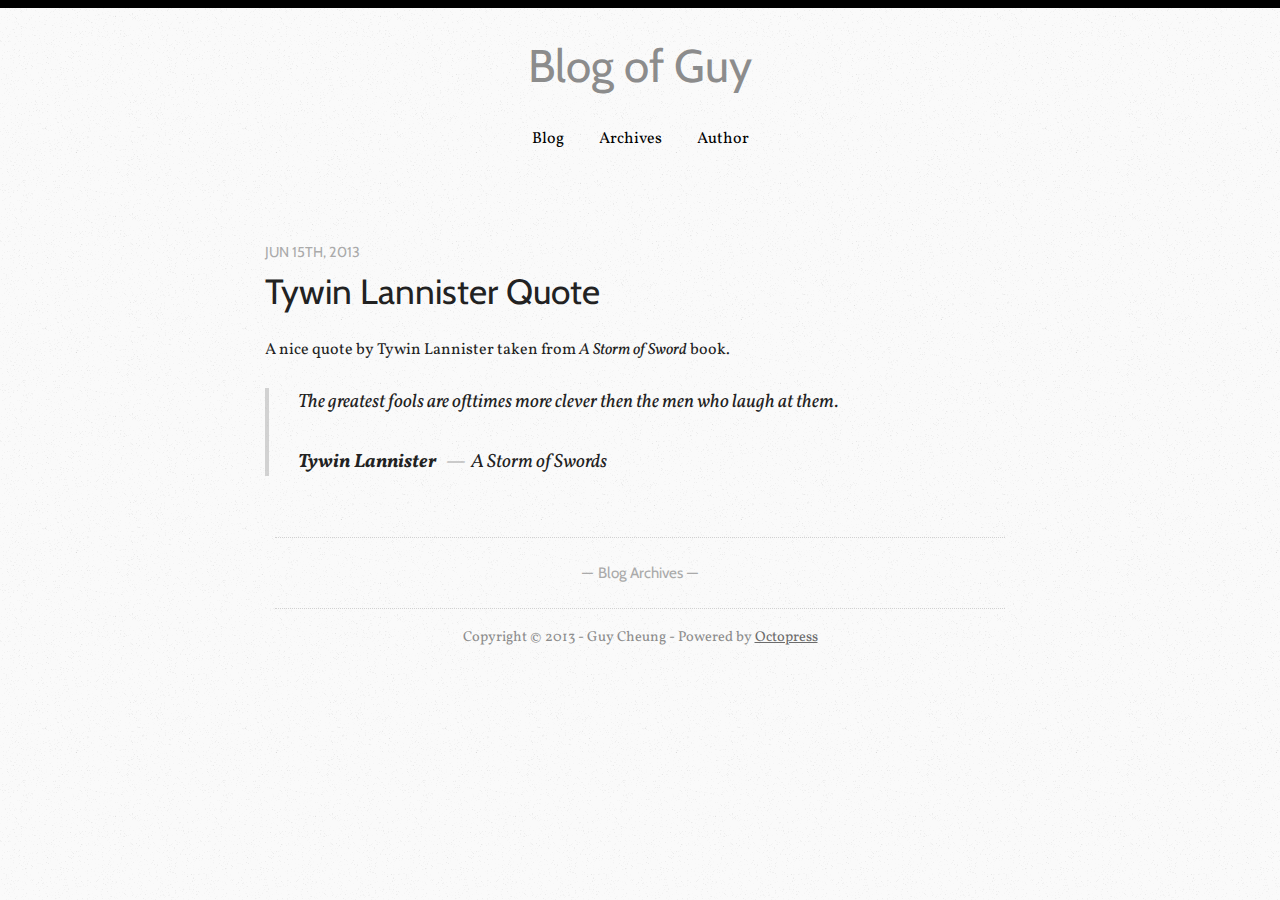
==== index.html @ 22bb5e0e "Site updated at 2013-09-30 08:00:35 UTC" ====
<!DOCTYPE html>
<!--[if IEMobile 7 ]><html class="no-js iem7"><![endif]-->
<!--[if lt IE 9]><html class="no-js lte-ie8"><![endif]-->
<!--[if (gt IE 8)|(gt IEMobile 7)|!(IEMobile)|!(IE)]><!--><html class="no-js" lang="en"><!--<![endif]-->
<head>
  <meta charset="utf-8">
  <title>Blog of Guy</title>
  <meta name="author" content="Guy Cheung">

  
  <meta name="description" content="A nice quote by Tywin Lannister taken from A Storm of Sword book. The greatest fools are ofttimes more clever then the men who laugh at them.Tywin &hellip;">
  

  <!-- http://t.co/dKP3o1e -->
  <meta name="HandheldFriendly" content="True">
  <meta name="MobileOptimized" content="320">
  <meta name="viewport" content="width=device-width, initial-scale=1">

  
  <link rel="canonical" href="http://GuyCheung.github.io">
  <link href="/favicon.png" rel="icon">
  <link href="/stylesheets/screen.css" media="screen, projection" rel="stylesheet" type="text/css">
  <link href="/atom.xml" rel="alternate" title="Blog of Guy" type="application/atom+xml">
  <script src="/javascripts/modernizr-2.0.js"></script>
  <script src="//ajax.googleapis.com/ajax/libs/jquery/1.9.1/jquery.min.js"></script>
  <script>!window.jQuery && document.write(unescape('%3Cscript src="./javascripts/lib/jquery.min.js"%3E%3C/script%3E'))</script>
  <script src="/javascripts/octopress.js" type="text/javascript"></script>
  <!--Fonts from Google"s Web font directory at http://google.com/webfonts -->
<link href='http://fonts.googleapis.com/css?family=Vollkorn:400,400italic,700,700italic' rel='stylesheet' type='text/css'>
<link href='http://fonts.googleapis.com/css?family=Cabin' rel='stylesheet' type='text/css'>
  

</head>

<body   class="collapse-sidebar sidebar-footer" >
  <header role="banner"><hgroup>
  <h1><a href="/">Blog of Guy</a></h1>
</hgroup>

</header>
<div class="navi">
<ul>
  <li><a href="/">Blog</a></li>
  <li><a href="/blog/archives">Archives</a></li>
  <li><a href="/aboutme/">Author</a></li>
</ul>
</div>

  <div id="main">
    <div id="content">
      <div class="blog-index">
  
  
  
    <article>
      
  <header>
    
      <h1 class="entry-title"><a href="/blog/2013/06/15/tywin-lannister-quote/">Tywin Lannister Quote</a></h1>
    
    
      <p class="meta">
        








  


<time datetime="2013-06-15T09:28:00+08:00" pubdate data-updated="true">Jun 15<span>th</span>, 2013</time>
        
      </p>
    
  </header>


  <div class="entry-content"><p>A nice quote by Tywin Lannister taken from <em>A Storm of Sword</em> book.</p>

<blockquote><p>The greatest fools are ofttimes more clever then the men who laugh at them.</p><footer><strong>Tywin Lannister</strong> <cite>A Storm of Swords</cite></footer></blockquote>

</div>
  
  


    </article>
  
  <div class="pagination">
    
    <a href="/blog/archives">Blog Archives</a>
    
  </div>
</div>
<aside class="sidebar">
  
    <section>
  <h1>Recent Posts</h1>
  <ul id="recent_posts">
    
      <li class="post">
        <a href="/blog/2013/06/15/tywin-lannister-quote/">Tywin Lannister Quote</a>
      </li>
    
  </ul>
</section>

<section>
  <h1>GitHub Repos</h1>
  <ul id="gh_repos">
    <li class="loading">Status updating&#8230;</li>
  </ul>
  
  <a href="https://github.com/guycheung">@guycheung</a> on GitHub
  
  <script type="text/javascript">
    $(document).ready(function(){
        if (!window.jXHR){
            var jxhr = document.createElement('script');
            jxhr.type = 'text/javascript';
            jxhr.src = '/javascripts/libs/jXHR.js';
            var s = document.getElementsByTagName('script')[0];
            s.parentNode.insertBefore(jxhr, s);
        }

        github.showRepos({
            user: 'guycheung',
            count: 0,
            skip_forks: true,
            target: '#gh_repos'
        });
    });
  </script>
  <script src="/javascripts/github.js" type="text/javascript"> </script>
</section>





  
</aside>

    </div>
  </div>
  <footer role="contentinfo"><p>
  Copyright &copy; 2013 - Guy Cheung -
  <span class="credit">Powered by <a href="http://octopress.org">Octopress</a></span>
</p>

</footer>
  







  <script type="text/javascript">
    (function(){
      var twitterWidgets = document.createElement('script');
      twitterWidgets.type = 'text/javascript';
      twitterWidgets.async = true;
      twitterWidgets.src = 'http://platform.twitter.com/widgets.js';
      document.getElementsByTagName('head')[0].appendChild(twitterWidgets);
    })();
  </script>





</body>
</html>
---- stylesheets/screen.css ----
html,body,div,span,applet,object,iframe,h1,h2,h3,h4,h5,h6,p,blockquote,pre,a,abbr,acronym,address,big,cite,code,del,dfn,em,img,ins,kbd,q,s,samp,small,strike,strong,sub,sup,tt,var,b,u,i,center,dl,dt,dd,ol,ul,li,fieldset,form,label,legend,table,caption,tbody,tfoot,thead,tr,th,td,article,aside,canvas,details,embed,figure,figcaption,footer,header,hgroup,menu,nav,output,ruby,section,summary,time,mark,audio,video{margin:0;padding:0;border:0;font:inherit;font-size:100%;vertical-align:baseline}html{line-height:1}ol,ul{list-style:none}table{border-collapse:collapse;border-spacing:0}caption,th,td{text-align:left;font-weight:normal;vertical-align:middle}q,blockquote{quotes:none}q:before,q:after,blockquote:before,blockquote:after{content:"";content:none}a img{border:none}article,aside,details,figcaption,figure,footer,header,hgroup,menu,nav,section,summary{display:block}article,aside,details,figcaption,figure,footer,header,hgroup,menu,nav,section,summary{display:block}.navi{text-align:center}.navi ul{padding:0;list-style:none}.navi ul li{display:-moz-inline-stack;display:inline-block;vertical-align:middle;*vertical-align:auto;zoom:1;*display:inline;margin:0;padding:0 1em}.navi ul li a{color:#000;text-decoration:none}.navi ul li a:hover{color:#8C8C8C}.navi ul li a:active{color:#8C8C8C}body>footer p:last-child{text-align:center;font-size:0.9em;margin-bottom:0px}a{color:#1863a1}a:visited{color:#751590}a:focus{color:#0181eb}a:hover{color:#0181eb}a:active{color:#01579f}aside.sidebar a{color:#1863a1}aside.sidebar a:focus{color:#0181eb}aside.sidebar a:hover{color:#0181eb}aside.sidebar a:active{color:#01579f}a{-webkit-transition:color 0.3s;-moz-transition:color 0.3s;-o-transition:color 0.3s;transition:color 0.3s}html{background:#252525 url('/images/line-tile.png?1380527361') top left}body>div{background:#f2f2f2 url('/images/noise.png?1380527361') top left;border-bottom:1px solid #bfbfbf}body>div>div{background:#f8f8f8 url('/images/noise.png?1380527361') top left;border-right:1px solid #e0e0e0}.heading{font-family:"Cabin","Helvetica Neue",Arial,sans-serif}.sans,body>header h2,article header p.meta,article>footer,#content .blog-index footer,html .gist .gist-file .gist-meta,#blog-archives a.category,#blog-archives time,aside.sidebar section,body>footer{font-family:"Cabin","Helvetica Neue",Arial,sans-serif}.serif,body>header h1,body,h1,h2,h3,h4,h5,h6,p,article blockquote,ul,ol,strong,dfn,article blockquote cite,article,#content .blog-index a[rel=full-article]{font-family:"Vollkorn",Georgia,Times,"Times New Roman",serif}.mono,pre,code,tt,p code,li code{font-family:Menlo,Monaco,"Andale Mono","lucida console","Courier New",monospace}body>header h1{font-size:2.2em;font-family:"Fjalla One","Georgia","Helvetica Neue",Arial,sans-serif;font-weight:normal;line-height:1.2em;margin-bottom:0.6667em}body>header h2{font-family:"Vollkorn",Georgia,Times,"Times New Roman",serif}body{line-height:1.5em;color:#222}h1{font-size:2.2em;line-height:1.2em}@media only screen and (min-width: 992px){body{font-size:1.15em}h1{font-size:2.6em;line-height:1.2em}}h1,h2,h3,h4,h5,h6{text-rendering:optimizelegibility;margin-bottom:1em;font-weight:bold}h2,section h1{font-size:1.5em}h3,section h2,section section h1{font-size:1.3em}h4,section h3,section section h2,section section section h1{font-size:1em}h5,section h4,section section h3{font-size:.9em}h6,section h5,section section h4,section section section h3{font-size:.8em}p,article blockquote,ul,ol{margin-bottom:1.5em}ul{list-style-type:disc}ul ul{list-style-type:circle;margin-bottom:0px}ul ul ul{list-style-type:square;margin-bottom:0px}ol{list-style-type:decimal}ol ol{list-style-type:lower-alpha;margin-bottom:0px}ol ol ol{list-style-type:lower-roman;margin-bottom:0px}ul,ul ul,ul ol,ol,ol ul,ol ol{margin-left:1.3em}ul ul,ul ol,ol ul,ol ol{margin-bottom:0em}strong{font-weight:bold}em{font-style:italic}sup,sub{font-size:0.8em;position:relative;display:inline-block}sup{top:-.5em}sub{bottom:-.5em}q{font-style:italic}q:before{content:"\201C"}q:after{content:"\201D"}em,dfn{font-style:italic}strong,dfn{font-weight:bold}del,s{text-decoration:line-through}abbr,acronym{border-bottom:1px dotted;cursor:help}sub,sup{line-height:0}hr{margin-bottom:0.2em}small{font-size:.8em}big{font-size:1.2em}article blockquote{font-style:italic;position:relative;font-size:1.2em;line-height:1.5em;padding-left:1em;border-left:4px solid rgba(170,170,170,0.5)}article blockquote cite{font-style:italic}article blockquote cite a{color:#aaa !important;word-wrap:break-word}article blockquote cite:before{content:'\2014';padding-right:.3em;padding-left:.3em;color:#aaa}@media only screen and (min-width: 992px){article blockquote{padding-left:1.5em;border-left-width:4px}}.pullquote-right:before,.pullquote-left:before{padding:0;border:none;content:attr(data-pullquote);float:right;width:45%;margin:.5em 0 1em 1.5em;position:relative;top:7px;font-size:1.4em;line-height:1.45em}.pullquote-left:before{float:left;margin:.5em 1.5em 1em 0}.force-wrap,article a,aside.sidebar a{white-space:-moz-pre-wrap;white-space:-pre-wrap;white-space:-o-pre-wrap;white-space:pre-wrap;word-wrap:break-word}article{font-size:1em;line-height:1.7em;text-align:left}.group,body>header,body>nav,body>footer,body #content>article,body #content>div>article,body #content>div>section,body div.pagination,aside.sidebar,#main,#content,.sidebar{*zoom:1}.group:after,body>header:after,body>nav:after,body>footer:after,body #content>article:after,body #content>div>section:after,body div.pagination:after,#main:after,#content:after,.sidebar:after{content:"";display:table;clear:both}body{-webkit-text-size-adjust:none;max-width:1200px;position:relative;margin:0 auto}body>header,body>nav,body>footer,body #content>article,body #content>div>article,body #content>div>section{padding-left:18px;padding-right:18px}@media only screen and (min-width: 480px){body>header,body>nav,body>footer,body #content>article,body #content>div>article,body #content>div>section{padding-left:25px;padding-right:25px}}@media only screen and (min-width: 768px){body>header,body>nav,body>footer,body #content>article,body #content>div>article,body #content>div>section{padding-left:35px;padding-right:35px}}@media only screen and (min-width: 992px){body>header,body>nav,body>footer,body #content>article,body #content>div>article,body #content>div>section{padding-left:55px;padding-right:55px}}body div.pagination{margin-left:18px;margin-right:18px}@media only screen and (min-width: 480px){body div.pagination{margin-left:25px;margin-right:25px}}@media only screen and (min-width: 768px){body div.pagination{margin-left:35px;margin-right:35px}}@media only screen and (min-width: 992px){body div.pagination{margin-left:55px;margin-right:55px}}body>header{font-size:1em;padding-top:1.5em;padding-bottom:1.5em}#content{overflow:hidden}#content>div,#content>article{width:100%}aside.sidebar{float:none;padding:0 18px 1px;background-color:#f7f7f7;border-top:1px solid #e0e0e0}.flex-content,article img,article video,article .flash-video,aside.sidebar img{max-width:100%;height:auto}.basic-alignment.left,article img.left,article video.left,article .left.flash-video,aside.sidebar img.left{float:left;margin-right:1.5em}.basic-alignment.right,article img.right,article video.right,article .right.flash-video,aside.sidebar img.right{float:right;margin-left:1.5em}.basic-alignment.center,article img.center,article video.center,article .center.flash-video,aside.sidebar img.center{display:block;margin:0 auto 1.5em}.basic-alignment.left,article img.left,article video.left,article .left.flash-video,aside.sidebar img.left,.basic-alignment.right,article img.right,article video.right,article .right.flash-video,aside.sidebar img.right{margin-bottom:.8em}.toggle-sidebar,.no-sidebar .toggle-sidebar{display:none}@media only screen and (min-width: 750px){body.sidebar-footer aside.sidebar{float:none;width:auto;clear:left;margin:0;padding:0 35px 1px;background-color:#f7f7f7;border-top:1px solid #eaeaea}body.sidebar-footer aside.sidebar section.odd,body.sidebar-footer aside.sidebar section.even{float:left;width:48%}body.sidebar-footer aside.sidebar section.odd{margin-left:0}body.sidebar-footer aside.sidebar section.even{margin-left:4%}body.sidebar-footer aside.sidebar.thirds section{width:30%;margin-left:5%}body.sidebar-footer aside.sidebar.thirds section.first{margin-left:0;clear:both}}body.sidebar-footer #content{margin-right:0px}body.sidebar-footer .toggle-sidebar{display:none}@media only screen and (min-width: 550px){body>header{font-size:1em}}@media only screen and (min-width: 750px){aside.sidebar{float:none;width:auto;clear:left;margin:0;padding:0 35px 1px;background-color:#f7f7f7;border-top:1px solid #eaeaea}aside.sidebar section.odd,aside.sidebar section.even{float:left;width:48%}aside.sidebar section.odd{margin-left:0}aside.sidebar section.even{margin-left:4%}aside.sidebar.thirds section{width:30%;margin-left:5%}aside.sidebar.thirds section.first{margin-left:0;clear:both}}@media only screen and (min-width: 768px){body{-webkit-text-size-adjust:auto}body>header{font-size:1.2em}#main{padding:0;margin:0 auto}#content{overflow:visible;margin-right:240px;position:relative}.no-sidebar #content{margin-right:0;border-right:0}.collapse-sidebar #content{margin-right:20px}#content>div,#content>article{padding-top:17.5px;padding-bottom:17.5px;float:left}aside.sidebar{width:210px;padding:0 15px 15px;background:none;clear:none;float:left;margin:0 -100% 0 0}aside.sidebar section{width:auto;margin-left:0}aside.sidebar section.odd,aside.sidebar section.even{float:none;width:auto;margin-left:0}.collapse-sidebar aside.sidebar{float:none;width:auto;clear:left;margin:0;padding:0 35px 1px;background-color:#f7f7f7;border-top:1px solid #eaeaea}.collapse-sidebar aside.sidebar section.odd,.collapse-sidebar aside.sidebar section.even{float:left;width:48%}.collapse-sidebar aside.sidebar section.odd{margin-left:0}.collapse-sidebar aside.sidebar section.even{margin-left:4%}.collapse-sidebar aside.sidebar.thirds section{width:30%;margin-left:5%}.collapse-sidebar aside.sidebar.thirds section.first{margin-left:0;clear:both}}@media only screen and (min-width: 992px){body>header{font-size:1.3em}#content{margin-right:300px}#content>div,#content>article{padding-top:27.5px;padding-bottom:27.5px}aside.sidebar{width:260px;padding:1.2em 20px 20px}.collapse-sidebar aside.sidebar{padding-left:55px;padding-right:55px}}@media only screen and (min-width: 768px){ul,ol{margin-left:0}}body>header{background:#333}body>header h1{display:inline-block;margin:0}body>header h1 a,body>header h1 a:visited,body>header h1 a:hover{color:#f2f2f2;text-decoration:none}body>header h2{margin:.2em 0 0;font-size:1em;color:#aaa;font-weight:normal}body>nav{position:relative;background-color:#ccc;background:url('/images/noise.png?1380527361'),-webkit-gradient(linear, 50% 0%, 50% 100%, color-stop(0%, #e0e0e0), color-stop(50%, #cccccc), color-stop(100%, #b0b0b0));background:url('/images/noise.png?1380527361'),-webkit-linear-gradient(#e0e0e0,#cccccc,#b0b0b0);background:url('/images/noise.png?1380527361'),-moz-linear-gradient(#e0e0e0,#cccccc,#b0b0b0);background:url('/images/noise.png?1380527361'),-o-linear-gradient(#e0e0e0,#cccccc,#b0b0b0);background:url('/images/noise.png?1380527361'),linear-gradient(#e0e0e0,#cccccc,#b0b0b0);padding-top:.35em;padding-bottom:.35em}body>nav form{-webkit-background-clip:padding;-moz-background-clip:padding;background-clip:padding-box;margin:0;padding:0}body>nav form .search{padding:.3em .5em 0;font-size:.85em;font-family:"Cabin","Helvetica Neue",Arial,sans-serif;line-height:1.1em;width:95%;-webkit-border-radius:0.5em;-moz-border-radius:0.5em;-ms-border-radius:0.5em;-o-border-radius:0.5em;border-radius:0.5em;-webkit-background-clip:padding;-moz-background-clip:padding;background-clip:padding-box;-webkit-box-shadow:#d1d1d1 0 1px;-moz-box-shadow:#d1d1d1 0 1px;box-shadow:#d1d1d1 0 1px;background-color:#f2f2f2;border:1px solid #b3b3b3;color:#888}body>nav form .search:focus{color:#444;border-color:#80b1df;-webkit-box-shadow:#80b1df 0 0 4px,#80b1df 0 0 3px inset;-moz-box-shadow:#80b1df 0 0 4px,#80b1df 0 0 3px inset;box-shadow:#80b1df 0 0 4px,#80b1df 0 0 3px inset;background-color:#fff;outline:none}body>nav fieldset[role=search]{float:right;width:48%}body>nav fieldset.mobile-nav{float:left;width:48%}body>nav fieldset.mobile-nav select{width:100%;font-size:.8em;border:1px solid #888}body>nav ul{display:none}@media only screen and (min-width: 550px){body>nav{font-size:.9em}body>nav ul{margin:0;padding:0;border:0;overflow:hidden;*zoom:1;float:none;display:block;padding-top:.15em}body>nav ul li{list-style-image:none;list-style-type:none;margin-left:0;white-space:nowrap;display:inline;float:left;padding-left:0;padding-right:0}body>nav ul li:first-child,body>nav ul li.first{padding-left:0}body>nav ul li:last-child{padding-right:0}body>nav ul li.last{padding-right:0}body>nav ul.subscription{margin-left:.8em;float:right}body>nav ul.subscription li:last-child a{padding-right:0}body>nav ul li{margin:0}body>nav a{color:#6b6b6b;font-family:"Cabin","Helvetica Neue",Arial,sans-serif;text-shadow:#ebebeb 0 1px;float:left;text-decoration:none;font-size:1.1em;padding:.1em 0;line-height:1.5em;text-align:center}body>nav a:visited{color:#6b6b6b}body>nav a:hover{color:#2b2b2b}body>nav li+li{border-left:1px solid #b0b0b0;margin-left:.8em}body>nav li+li a{padding-left:.8em;border-left:1px solid #dedede}body>nav form{float:right;text-align:left;padding-left:.8em;width:175px}body>nav form .search{width:93%;font-size:.95em;line-height:1.2em}body>nav ul[data-subscription$=email]+form{width:97px}body>nav ul[data-subscription$=email]+form .search{width:91%}body>nav fieldset.mobile-nav{display:none}body>nav fieldset[role=search]{width:99%}}@media only screen and (min-width: 992px){body>nav form{width:215px}body>nav ul[data-subscription$=email]+form{width:147px}}.no-placeholder body>nav .search{background:#f2f2f2 url('/images/search.png?1380527361') 0.3em 0.25em no-repeat;text-indent:1.3em}@media only screen and (min-width: 550px){.maskImage body>nav ul[data-subscription$=email]+form{width:123px}}@media only screen and (min-width: 992px){.maskImage body>nav ul[data-subscription$=email]+form{width:173px}}.maskImage ul.subscription{position:relative;top:.2em}.maskImage ul.subscription li,.maskImage ul.subscription a{border:0;padding:0}.maskImage a[rel=subscribe-rss]{position:relative;top:0px;text-indent:-999999em;background-color:#dedede;border:0;padding:0}.maskImage a[rel=subscribe-rss],.maskImage a[rel=subscribe-rss]:after{-webkit-mask-image:url('/images/rss.png?1380527361');-moz-mask-image:url('/images/rss.png?1380527361');-ms-mask-image:url('/images/rss.png?1380527361');-o-mask-image:url('/images/rss.png?1380527361');mask-image:url('/images/rss.png?1380527361');-webkit-mask-repeat:no-repeat;-moz-mask-repeat:no-repeat;-ms-mask-repeat:no-repeat;-o-mask-repeat:no-repeat;mask-repeat:no-repeat;width:22px;height:22px}.maskImage a[rel=subscribe-rss]:after{content:"";position:absolute;top:-1px;left:0;background-color:#ababab}.maskImage a[rel=subscribe-rss]:hover:after{background-color:#9e9e9e}.maskImage a[rel=subscribe-email]{position:relative;top:0px;text-indent:-999999em;background-color:#dedede;border:0;padding:0}.maskImage a[rel=subscribe-email],.maskImage a[rel=subscribe-email]:after{-webkit-mask-image:url('/images/email.png?1380527361');-moz-mask-image:url('/images/email.png?1380527361');-ms-mask-image:url('/images/email.png?1380527361');-o-mask-image:url('/images/email.png?1380527361');mask-image:url('/images/email.png?1380527361');-webkit-mask-repeat:no-repeat;-moz-mask-repeat:no-repeat;-ms-mask-repeat:no-repeat;-o-mask-repeat:no-repeat;mask-repeat:no-repeat;width:28px;height:22px}.maskImage a[rel=subscribe-email]:after{content:"";position:absolute;top:-1px;left:0;background-color:#ababab}.maskImage a[rel=subscribe-email]:hover:after{background-color:#9e9e9e}article{padding-top:1em}article header{position:relative;padding-top:2em;padding-bottom:1em;margin-bottom:1em;background:url('[data-uri]') bottom left repeat-x}article header h1{margin:0}article header h1 a{text-decoration:none}article header h1 a:hover{text-decoration:underline}article header p{font-size:.9em;color:#aaa;margin:0}article header p.meta{text-transform:uppercase;position:absolute;top:0}@media only screen and (min-width: 768px){article header{margin-bottom:1.5em;padding-bottom:1em;background:url('[data-uri]') bottom left repeat-x}}article h2{padding-top:0.8em;background:url('[data-uri]') top left repeat-x}.entry-content article h2:first-child,article header+h2{padding-top:0}article h2:first-child,article header+h2{background:none}article .feature{padding-top:.5em;margin-bottom:1em;padding-bottom:1em;background:url('[data-uri]') bottom left repeat-x;font-size:2.0em;font-style:italic;line-height:1.3em}article img,article video,article .flash-video{-webkit-border-radius:0.3em;-moz-border-radius:0.3em;-ms-border-radius:0.3em;-o-border-radius:0.3em;border-radius:0.3em;-webkit-box-shadow:rgba(0,0,0,0.15) 0 1px 4px;-moz-box-shadow:rgba(0,0,0,0.15) 0 1px 4px;box-shadow:rgba(0,0,0,0.15) 0 1px 4px;-webkit-box-sizing:border-box;-moz-box-sizing:border-box;box-sizing:border-box;border:#fff 0.5em solid}article video,article .flash-video{margin:0 auto 1.5em}article video{display:block;width:100%}article .flash-video>div{position:relative;display:block;padding-bottom:56.25%;padding-top:1px;height:0;overflow:hidden}article .flash-video>div iframe,article .flash-video>div object,article .flash-video>div embed{position:absolute;top:0;left:0;width:100%;height:100%}article>footer{padding-bottom:1em;margin-top:2em}article>footer p.meta{margin-bottom:.8em;font-size:.85em;clear:both;overflow:hidden}.blog-index article+article{background:url('[data-uri]') top left repeat-x}#content .blog-index{padding-top:0;padding-bottom:0}#content .blog-index article{padding-top:2em}#content .blog-index article header{background:none;padding-bottom:0}#content .blog-index article h1{font-size:2.2em}#content .blog-index article h1 a{color:inherit}#content .blog-index article h1 a:hover{color:#0181eb}#content .blog-index a[rel=full-article]{background:#ebebeb;display:inline-block;padding:.4em .8em;margin-right:.5em;text-decoration:none;color:#666;-webkit-transition:background-color 0.5s;-moz-transition:background-color 0.5s;-o-transition:background-color 0.5s;transition:background-color 0.5s}#content .blog-index a[rel=full-article]:hover{background:#0181eb;text-shadow:none;color:#f8f8f8}#content .blog-index footer{margin-top:1em}.separator,article>footer .byline+time:before,article>footer time+time:before,article>footer .comments:before,article>footer .byline ~ .categories:before{content:"\2022 ";padding:0 .4em 0 .2em;display:inline-block}#content div.pagination{text-align:center;font-size:.95em;position:relative;background:url('[data-uri]') top left repeat-x;padding-top:1.5em;padding-bottom:1.5em}#content div.pagination a{text-decoration:none;color:#aaa}#content div.pagination a.prev{position:absolute;left:0}#content div.pagination a.next{position:absolute;right:0}#content div.pagination a:hover{color:#0181eb}#content div.pagination a[href*=archive]:before,#content div.pagination a[href*=archive]:after{content:'\2014';padding:0 .3em}p.meta+.sharing{padding-top:1em;padding-left:0;background:url('[data-uri]') top left repeat-x}#fb-root{display:none}.highlight,html .gist .gist-file .gist-syntax .gist-highlight{border:1px solid #05232b !important}.highlight table td.code,html .gist .gist-file .gist-syntax .gist-highlight table td.code{width:100%}.highlight .line-numbers,html .gist .gist-file .gist-syntax .highlight .line_numbers{text-align:right;font-size:13px;line-height:1.45em;background:#073642 url('/images/noise.png?1380527361') top left !important;border-right:1px solid #00232c !important;-webkit-box-shadow:#083e4b -1px 0 inset;-moz-box-shadow:#083e4b -1px 0 inset;box-shadow:#083e4b -1px 0 inset;text-shadow:#021014 0 -1px;padding:.8em !important;-webkit-border-radius:0;-moz-border-radius:0;-ms-border-radius:0;-o-border-radius:0;border-radius:0}.highlight .line-numbers span,html .gist .gist-file .gist-syntax .highlight .line_numbers span{color:#586e75 !important}figure.code,.gist-file,pre{-webkit-box-shadow:rgba(0,0,0,0.06) 0 0 10px;-moz-box-shadow:rgba(0,0,0,0.06) 0 0 10px;box-shadow:rgba(0,0,0,0.06) 0 0 10px}figure.code .highlight pre,.gist-file .highlight pre,pre .highlight pre{-webkit-box-shadow:none;-moz-box-shadow:none;box-shadow:none}.gist .highlight *::-moz-selection,figure.code .highlight *::-moz-selection{background:#386774;color:inherit;text-shadow:#002b36 0 1px}.gist .highlight *::-webkit-selection,figure.code .highlight *::-webkit-selection{background:#386774;color:inherit;text-shadow:#002b36 0 1px}.gist .highlight *::selection,figure.code .highlight *::selection{background:#386774;color:inherit;text-shadow:#002b36 0 1px}html .gist .gist-file{margin-bottom:1.8em;position:relative;border:none;padding-top:26px !important}html .gist .gist-file .highlight{margin-bottom:0}html .gist .gist-file .gist-syntax{border-bottom:0 !important;background:none !important}html .gist .gist-file .gist-syntax .gist-highlight{background:#002b36 !important}html .gist .gist-file .gist-syntax .highlight pre{padding:0}html .gist .gist-file .gist-meta{padding:.6em 0.8em;border:1px solid #083e4b !important;color:#586e75;font-size:.7em !important;background:#073642 url('/images/noise.png?1380527361') top left;line-height:1.5em}html .gist .gist-file .gist-meta a{color:#75878b !important;text-decoration:none}html .gist .gist-file .gist-meta a:hover{text-decoration:underline}html .gist .gist-file .gist-meta a:hover{color:#93a1a1 !important}html .gist .gist-file .gist-meta a[href*='#file']{position:absolute;top:0;left:0;right:-10px;color:#474747 !important}html .gist .gist-file .gist-meta a[href*='#file']:hover{color:#1863a1 !important}html .gist .gist-file .gist-meta a[href*=raw]{top:.4em}pre{background:#002b36 url('/images/noise.png?1380527361') top left;-webkit-border-radius:0.4em;-moz-border-radius:0.4em;-ms-border-radius:0.4em;-o-border-radius:0.4em;border-radius:0.4em;border:1px solid #05232b;line-height:1.45em;font-size:13px;margin-bottom:2.1em;padding:.8em 1em;color:#93a1a1;overflow:auto}h3.filename+pre{-moz-border-radius-topleft:0px;-webkit-border-top-left-radius:0px;border-top-left-radius:0px;-moz-border-radius-topright:0px;-webkit-border-top-right-radius:0px;border-top-right-radius:0px}p code,li code{display:inline-block;white-space:no-wrap;font-size:.8em;line-height:1.5em;color:#555;padding:0 .3em;margin:-1px 0}p pre code,li pre code{font-size:1em !important;background:none;border:none}.pre-code,html .gist .gist-file .gist-syntax .highlight pre,.highlight code{font-family:Menlo,Monaco,"Andale Mono","lucida console","Courier New",monospace !important;overflow:scroll;overflow-y:hidden;display:block;padding:.8em;overflow-x:auto;line-height:1.45em;background:#002b36 url('/images/noise.png?1380527361') top left !important;color:#93a1a1 !important}.pre-code span,html .gist .gist-file .gist-syntax .highlight pre span,.highlight code span{color:#93a1a1 !important}.pre-code span,html .gist .gist-file .gist-syntax .highlight pre span,.highlight code span{font-style:normal !important;font-weight:normal !important}.pre-code .c,html .gist .gist-file .gist-syntax .highlight pre .c,.highlight code .c{color:#586e75 !important;font-style:italic !important}.pre-code .cm,html .gist .gist-file .gist-syntax .highlight pre .cm,.highlight code .cm{color:#586e75 !important;font-style:italic !important}.pre-code .cp,html .gist .gist-file .gist-syntax .highlight pre .cp,.highlight code .cp{color:#586e75 !important;font-style:italic !important}.pre-code .c1,html .gist .gist-file .gist-syntax .highlight pre .c1,.highlight code .c1{color:#586e75 !important;font-style:italic !important}.pre-code .cs,html .gist .gist-file .gist-syntax .highlight pre .cs,.highlight code .cs{color:#586e75 !important;font-weight:bold !important;font-style:italic !important}.pre-code .err,html .gist .gist-file .gist-syntax .highlight pre .err,.highlight code .err{color:#dc322f !important;background:none !important}.pre-code .k,html .gist .gist-file .gist-syntax .highlight pre .k,.highlight code .k{color:#cb4b16 !important}.pre-code .o,html .gist .gist-file .gist-syntax .highlight pre .o,.highlight code .o{color:#93a1a1 !important;font-weight:bold !important}.pre-code .p,html .gist .gist-file .gist-syntax .highlight pre .p,.highlight code .p{color:#93a1a1 !important}.pre-code .ow,html .gist .gist-file .gist-syntax .highlight pre .ow,.highlight code .ow{color:#2aa198 !important;font-weight:bold !important}.pre-code .gd,html .gist .gist-file .gist-syntax .highlight pre .gd,.highlight code .gd{color:#93a1a1 !important;background-color:#372c34 !important;display:inline-block}.pre-code .gd .x,html .gist .gist-file .gist-syntax .highlight pre .gd .x,.highlight code .gd .x{color:#93a1a1 !important;background-color:#4d2d33 !important;display:inline-block}.pre-code .ge,html .gist .gist-file .gist-syntax .highlight pre .ge,.highlight code .ge{color:#93a1a1 !important;font-style:italic !important}.pre-code .gh,html .gist .gist-file .gist-syntax .highlight pre .gh,.highlight code .gh{color:#586e75 !important}.pre-code .gi,html .gist .gist-file .gist-syntax .highlight pre .gi,.highlight code .gi{color:#93a1a1 !important;background-color:#1a412b !important;display:inline-block}.pre-code .gi .x,html .gist .gist-file .gist-syntax .highlight pre .gi .x,.highlight code .gi .x{color:#93a1a1 !important;background-color:#355720 !important;display:inline-block}.pre-code .gs,html .gist .gist-file .gist-syntax .highlight pre .gs,.highlight code .gs{color:#93a1a1 !important;font-weight:bold !important}.pre-code .gu,html .gist .gist-file .gist-syntax .highlight pre .gu,.highlight code .gu{color:#6c71c4 !important}.pre-code .kc,html .gist .gist-file .gist-syntax .highlight pre .kc,.highlight code .kc{color:#859900 !important;font-weight:bold !important}.pre-code .kd,html .gist .gist-file .gist-syntax .highlight pre .kd,.highlight code .kd{color:#268bd2 !important}.pre-code .kp,html .gist .gist-file .gist-syntax .highlight pre .kp,.highlight code .kp{color:#cb4b16 !important;font-weight:bold !important}.pre-code .kr,html .gist .gist-file .gist-syntax .highlight pre .kr,.highlight code .kr{color:#d33682 !important;font-weight:bold !important}.pre-code .kt,html .gist .gist-file .gist-syntax .highlight pre .kt,.highlight code .kt{color:#2aa198 !important}.pre-code .n,html .gist .gist-file .gist-syntax .highlight pre .n,.highlight code .n{color:#268bd2 !important}.pre-code .na,html .gist .gist-file .gist-syntax .highlight pre .na,.highlight code .na{color:#268bd2 !important}.pre-code .nb,html .gist .gist-file .gist-syntax .highlight pre .nb,.highlight code .nb{color:#859900 !important}.pre-code .nc,html .gist .gist-file .gist-syntax .highlight pre .nc,.highlight code .nc{color:#d33682 !important}.pre-code .no,html .gist .gist-file .gist-syntax .highlight pre .no,.highlight code .no{color:#b58900 !important}.pre-code .nl,html .gist .gist-file .gist-syntax .highlight pre .nl,.highlight code .nl{color:#859900 !important}.pre-code .ne,html .gist .gist-file .gist-syntax .highlight pre .ne,.highlight code .ne{color:#268bd2 !important;font-weight:bold !important}.pre-code .nf,html .gist .gist-file .gist-syntax .highlight pre .nf,.highlight code .nf{color:#268bd2 !important;font-weight:bold !important}.pre-code .nn,html .gist .gist-file .gist-syntax .highlight pre .nn,.highlight code .nn{color:#b58900 !important}.pre-code .nt,html .gist .gist-file .gist-syntax .highlight pre .nt,.highlight code .nt{color:#268bd2 !important;font-weight:bold !important}.pre-code .nx,html .gist .gist-file .gist-syntax .highlight pre .nx,.highlight code .nx{color:#b58900 !important}.pre-code .vg,html .gist .gist-file .gist-syntax .highlight pre .vg,.highlight code .vg{color:#268bd2 !important}.pre-code .vi,html .gist .gist-file .gist-syntax .highlight pre .vi,.highlight code .vi{color:#268bd2 !important}.pre-code .nv,html .gist .gist-file .gist-syntax .highlight pre .nv,.highlight code .nv{color:#268bd2 !important}.pre-code .mf,html .gist .gist-file .gist-syntax .highlight pre .mf,.highlight code .mf{color:#2aa198 !important}.pre-code .m,html .gist .gist-file .gist-syntax .highlight pre .m,.highlight code .m{color:#2aa198 !important}.pre-code .mh,html .gist .gist-file .gist-syntax .highlight pre .mh,.highlight code .mh{color:#2aa198 !important}.pre-code .mi,html .gist .gist-file .gist-syntax .highlight pre .mi,.highlight code .mi{color:#2aa198 !important}.pre-code .s,html .gist .gist-file .gist-syntax .highlight pre .s,.highlight code .s{color:#2aa198 !important}.pre-code .sd,html .gist .gist-file .gist-syntax .highlight pre .sd,.highlight code .sd{color:#2aa198 !important}.pre-code .s2,html .gist .gist-file .gist-syntax .highlight pre .s2,.highlight code .s2{color:#2aa198 !important}.pre-code .se,html .gist .gist-file .gist-syntax .highlight pre .se,.highlight code .se{color:#dc322f !important}.pre-code .si,html .gist .gist-file .gist-syntax .highlight pre .si,.highlight code .si{color:#268bd2 !important}.pre-code .sr,html .gist .gist-file .gist-syntax .highlight pre .sr,.highlight code .sr{color:#2aa198 !important}.pre-code .s1,html .gist .gist-file .gist-syntax .highlight pre .s1,.highlight code .s1{color:#2aa198 !important}.pre-code div .gd,html .gist .gist-file .gist-syntax .highlight pre div .gd,.highlight code div .gd,.pre-code div .gd .x,html .gist .gist-file .gist-syntax .highlight pre div .gd .x,.highlight code div .gd .x,.pre-code div .gi,html .gist .gist-file .gist-syntax .highlight pre div .gi,.highlight code div .gi,.pre-code div .gi .x,html .gist .gist-file .gist-syntax .highlight pre div .gi .x,.highlight code div .gi .x{display:inline-block;width:100%}.highlight,.gist-highlight{margin-bottom:1.8em;background:#002b36;overflow-y:hidden;overflow-x:auto}.highlight pre,.gist-highlight pre{background:none;-webkit-border-radius:0px;-moz-border-radius:0px;-ms-border-radius:0px;-o-border-radius:0px;border-radius:0px;border:none;padding:0;margin-bottom:0}pre::-webkit-scrollbar,.highlight::-webkit-scrollbar,.gist-highlight::-webkit-scrollbar{height:.5em;background:rgba(255,255,255,0.15)}pre::-webkit-scrollbar-thumb:horizontal,.highlight::-webkit-scrollbar-thumb:horizontal,.gist-highlight::-webkit-scrollbar-thumb:horizontal{background:rgba(255,255,255,0.2);-webkit-border-radius:4px;border-radius:4px}.highlight code{background:#000}figure.code{background:none;padding:0;border:0;margin-bottom:1.5em}figure.code pre{margin-bottom:0}figure.code figcaption{position:relative}figure.code .highlight{margin-bottom:0}.code-title,html .gist .gist-file .gist-meta a[href*='#file'],h3.filename,figure.code figcaption{text-align:center;font-size:13px;line-height:2em;text-shadow:#cbcccc 0 1px 0;color:#474747;font-weight:normal;margin-bottom:0;-moz-border-radius-topleft:5px;-webkit-border-top-left-radius:5px;border-top-left-radius:5px;-moz-border-radius-topright:5px;-webkit-border-top-right-radius:5px;border-top-right-radius:5px;font-family:"Cabin","Helvetica Neue",Arial,sans-serif;background:#aaa url('/images/code_bg.png?1380527361') top repeat-x;border:1px solid #565656;border-top-color:#cbcbcb;border-left-color:#a5a5a5;border-right-color:#a5a5a5;border-bottom:0}.download-source,html .gist .gist-file .gist-meta a[href*=raw],figure.code figcaption a{position:absolute;right:.8em;text-decoration:none;color:#666 !important;z-index:1;font-size:13px;text-shadow:#cbcccc 0 1px 0;padding-left:3em}.download-source:hover,html .gist .gist-file .gist-meta a[href*=raw]:hover,figure.code figcaption a:hover{text-decoration:underline}#archive #content>div,#archive #content>div>article{padding-top:0}#blog-archives{color:#aaa}#blog-archives article{padding:1em 0 1em;position:relative;background:url('[data-uri]') bottom left repeat-x}#blog-archives article:last-child{background:none}#blog-archives article footer{padding:0;margin:0}#blog-archives h1{color:#222;margin-bottom:.3em}#blog-archives h2{display:none}#blog-archives h1{font-size:1.5em}#blog-archives h1 a{text-decoration:none;color:inherit;font-weight:normal;display:inline-block}#blog-archives h1 a:hover{text-decoration:underline}#blog-archives h1 a:hover{color:#0181eb}#blog-archives a.category,#blog-archives time{color:#aaa}#blog-archives .entry-content{display:none}#blog-archives time{font-size:.9em;line-height:1.2em}#blog-archives time .month,#blog-archives time .day{display:inline-block}#blog-archives time .month{text-transform:uppercase}#blog-archives p{margin-bottom:1em}#blog-archives a,#blog-archives .entry-content a{color:inherit}#blog-archives a:hover,#blog-archives .entry-content a:hover{color:#0181eb}#blog-archives a:hover{color:#0181eb}@media only screen and (min-width: 550px){#blog-archives article{margin-left:5em}#blog-archives h2{margin-bottom:.3em;font-weight:normal;display:inline-block;position:relative;top:-1px;float:left}#blog-archives h2:first-child{padding-top:.75em}#blog-archives time{position:absolute;text-align:right;left:0em;top:1.8em}#blog-archives .year{display:none}#blog-archives article{padding-left:4.5em;padding-bottom:.7em}#blog-archives a.category{line-height:1.1em}}#content>.category article{margin-left:0;padding-left:6.8em}#content>.category .year{display:inline}.side-shadow-border,aside.sidebar section h1,aside.sidebar li{-webkit-box-shadow:#fff 0 1px;-moz-box-shadow:#fff 0 1px;box-shadow:#fff 0 1px}aside.sidebar{overflow:hidden;color:#4b4b4b;text-shadow:#fff 0 1px}aside.sidebar section{font-size:.8em;line-height:1.4em;margin-bottom:1.5em}aside.sidebar section h1{margin:1.5em 0 0;padding-bottom:.2em;border-bottom:1px solid #e0e0e0}aside.sidebar section h1+p{padding-top:.4em}aside.sidebar img{-webkit-border-radius:0.3em;-moz-border-radius:0.3em;-ms-border-radius:0.3em;-o-border-radius:0.3em;border-radius:0.3em;-webkit-box-shadow:rgba(0,0,0,0.15) 0 1px 4px;-moz-box-shadow:rgba(0,0,0,0.15) 0 1px 4px;box-shadow:rgba(0,0,0,0.15) 0 1px 4px;-webkit-box-sizing:border-box;-moz-box-sizing:border-box;box-sizing:border-box;border:#fff 0.3em solid}aside.sidebar ul{margin-bottom:0.5em;margin-left:0}aside.sidebar li{list-style:none;padding:.5em 0;margin:0;border-bottom:1px solid #e0e0e0}aside.sidebar li p:last-child{margin-bottom:0}aside.sidebar a{color:inherit;-webkit-transition:color 0.5s;-moz-transition:color 0.5s;-o-transition:color 0.5s;transition:color 0.5s}aside.sidebar:hover a{color:#1863a1}aside.sidebar:hover a:hover{color:#0181eb}.aside-alt-link,#pinboard_linkroll .pin-tag{color:#7e7e7e}.aside-alt-link:hover,#pinboard_linkroll .pin-tag:hover{color:#0181eb}@media only screen and (min-width: 768px){.toggle-sidebar{outline:none;position:absolute;right:-10px;top:0;bottom:0;display:inline-block;text-decoration:none;color:#cecece;width:9px;cursor:pointer}.toggle-sidebar:hover{background:#e9e9e9;background:-webkit-gradient(linear, 0% 50%, 100% 50%, color-stop(0%, rgba(224,224,224,0.5)), color-stop(100%, rgba(224,224,224,0)));background:-webkit-linear-gradient(left, rgba(224,224,224,0.5),rgba(224,224,224,0));background:-moz-linear-gradient(left, rgba(224,224,224,0.5),rgba(224,224,224,0));background:-o-linear-gradient(left, rgba(224,224,224,0.5),rgba(224,224,224,0));background:linear-gradient(left, rgba(224,224,224,0.5),rgba(224,224,224,0))}.toggle-sidebar:after{position:absolute;right:-11px;top:0;width:20px;font-size:1.2em;line-height:1.1em;padding-bottom:.15em;-moz-border-radius-bottomright:0.3em;-webkit-border-bottom-right-radius:0.3em;border-bottom-right-radius:0.3em;text-align:center;background:#f8f8f8 url('/images/noise.png?1380527361') top left;border-bottom:1px solid #e0e0e0;border-right:1px solid #e0e0e0;content:"\00BB";text-indent:-1px}.collapse-sidebar .toggle-sidebar{text-indent:0px;right:-20px;width:19px}.collapse-sidebar .toggle-sidebar:hover{background:#e9e9e9}.collapse-sidebar .toggle-sidebar:after{border-left:1px solid #e0e0e0;text-shadow:#fff 0 1px;content:"\00AB";left:0px;right:0;text-align:center;text-indent:0;border:0;border-right-width:0;background:none}}.googleplus h1{-moz-box-shadow:none !important;-webkit-box-shadow:none !important;-o-box-shadow:none !important;box-shadow:none !important;border-bottom:0px none !important}.googleplus a{text-decoration:none;white-space:normal !important;line-height:32px}.googleplus a img{float:left;margin-right:0.5em;border:0 none}.googleplus-hidden{position:absolute;top:-1000em;left:-1000em}#pinboard_linkroll .pin-title,#pinboard_linkroll .pin-description{display:block;margin-bottom:.5em}#pinboard_linkroll .pin-tag{text-decoration:none}#pinboard_linkroll .pin-tag:hover{text-decoration:underline}#pinboard_linkroll .pin-tag:after{content:','}#pinboard_linkroll .pin-tag:last-child:after{content:''}.delicious-posts a.delicious-link{margin-bottom:.5em;display:block}.delicious-posts p{font-size:1em}body>footer{font-size:.8em;color:#888;text-shadow:#d9d9d9 0 1px;background-color:#ccc;background:url('/images/noise.png?1380527361'),-webkit-gradient(linear, 50% 0%, 50% 100%, color-stop(0%, #e0e0e0), color-stop(50%, #cccccc), color-stop(100%, #b0b0b0));background:url('/images/noise.png?1380527361'),-webkit-linear-gradient(#e0e0e0,#cccccc,#b0b0b0);background:url('/images/noise.png?1380527361'),-moz-linear-gradient(#e0e0e0,#cccccc,#b0b0b0);background:url('/images/noise.png?1380527361'),-o-linear-gradient(#e0e0e0,#cccccc,#b0b0b0);background:url('/images/noise.png?1380527361'),linear-gradient(#e0e0e0,#cccccc,#b0b0b0);border-top:1px solid #f2f2f2;position:relative;padding-top:1em;padding-bottom:1em;margin-bottom:3em;-moz-border-radius-bottomleft:0.4em;-webkit-border-bottom-left-radius:0.4em;border-bottom-left-radius:0.4em;-moz-border-radius-bottomright:0.4em;-webkit-border-bottom-right-radius:0.4em;border-bottom-right-radius:0.4em;z-index:1}body>footer a{color:#6b6b6b}body>footer a:visited{color:#6b6b6b}body>footer a:hover{color:#484848}body>footer p:last-child{margin-bottom:0}html{background:url("/images/noise.png?1355016346") repeat scroll left top #fafafa;border-top:8px solid #000}body{font-family:"Cabin","Helvetica Neue",Arial,sans-serif !important;font-size:1em;max-width:750px;padding-left:0.5em;padding-right:0.5em}body>header{background:url("/images/noise.png?1355016346") repeat scroll left top #fafafa;text-align:center;padding-left:0px;padding-right:0px}body>header h1 a,body>header h1 a:visited,body>header h1 a:hover{color:#8C8C8C;font-family:"Cabin","Helvetica Neue",Arial,sans-serif}body>nav{background:url("/images/noise.png?1355016346") repeat scroll left top #fafafa;padding-left:0px;padding-right:0px}body>nav form .search{border-radius:0.2em 0.2em 0.2em 0.2em;box-shadow:none;border:0px;padding-top:0.3em;padding-bottom:0.3em;padding-left:0.5em;padding-right:0.5em}body>nav a{font-family:"Cabin","Helvetica Neue",Arial,sans-serif;font-size:1.2em;padding-top:0.3em;line-height:1.5em}body>nav li+li{border-left:0px}body>nav li+li a{border-left:0px}body>div{background:url("/images/noise.png?1355016346") repeat scroll left top #fafafa;border-bottom:0px}body>div>div{background:url("/images/noise.png?1355016346") repeat scroll left top #fafafa;border-right-width:0px}body>footer{background:url("/images/noise.png?1355016346") repeat scroll left top #fafafa;text-shadow:none;color:#8C8C8C;padding-left:0;padding-right:0;border-top:0px;padding-left:0px;padding-right:0px;font-size:1em}body #content>article{padding-left:0px;padding-right:0px}body #content>div>article,body #content>div>section{padding-left:0px;padding-right:0px}article{padding-top:2em}article .entry-content h3{font-style:italic}article ul,article ol{margin-left:2em}article a,article a:visited{color:#1863A1}article header h1.entry-title{font-family:"Cabin","Helvetica Neue",Arial,sans-serif;font-weight:400}#content div.pagination{background:none repeat scroll 0 0 transparent;margin:0 10px;font-size:0.95em;padding-bottom:1.5em;margin-top:4em;position:relative;text-align:center;border-top:dotted 1px #D1D1D1;border-bottom:dotted 1px #D1D1D1}#content .blog-index article{padding-top:4em}#content .blog-index article header{padding-left:0;padding-right:0}#content .blog-index h1 a{font-family:"Cabin","Helvetica Neue",Arial,sans-serif;font-weight:400}#content .blog-index h1 a:hover{text-decoration:none}#content .hentry h1.entry-title{font-family:"Cabin","Helvetica Neue",Arial,sans-serif;font-weight:400;font-size:2.2em}figure.code .highlight{background:#212C3B !important}figure.code .highlight .gutter{display:none}.pre-code,html .gist .gist-file .gist-syntax .highlight pre,.highlight code,html .gist .gist-file .gist-syntax .highlight pre,.highlight code{background:#212C3B !important}aside{display:none}
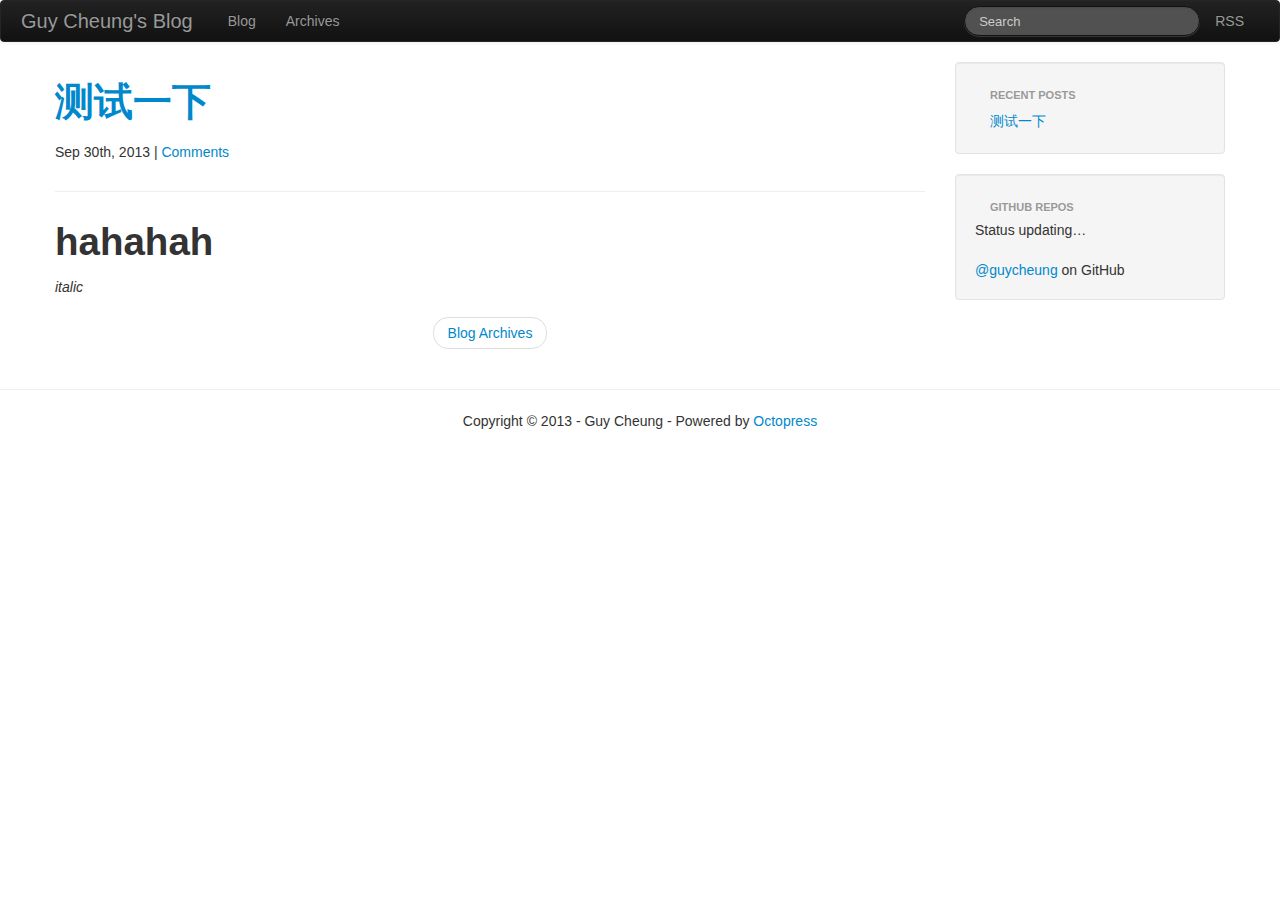
==== commit 13f6ec3d: "Site updated at 2013-09-30 10:01:17 UTC" ====
--- a/index.html
+++ b/index.html
@@ -5,11 +5,11 @@
 <!--[if (gt IE 8)|(gt IEMobile 7)|!(IEMobile)|!(IE)]><!--><html class="no-js" lang="en"><!--<![endif]-->
 <head>
   <meta charset="utf-8">
-  <title>Blog of Guy</title>
+  <title>Guy Cheung's Blog</title>
   <meta name="author" content="Guy Cheung">
 
   
-  <meta name="description" content="A nice quote by Tywin Lannister taken from A Storm of Sword book. The greatest fools are ofttimes more clever then the men who laugh at them.Tywin &hellip;">
+  <meta name="description" content="">
   
 
   <!-- http://t.co/dKP3o1e -->
@@ -18,46 +18,86 @@
   <meta name="viewport" content="width=device-width, initial-scale=1">
 
   
-  <link rel="canonical" href="http://GuyCheung.github.io">
+  <link rel="canonical" href="http://guycheung.github.io">
   <link href="/favicon.png" rel="icon">
-  <link href="/stylesheets/screen.css" media="screen, projection" rel="stylesheet" type="text/css">
-  <link href="/atom.xml" rel="alternate" title="Blog of Guy" type="application/atom+xml">
-  <script src="/javascripts/modernizr-2.0.js"></script>
-  <script src="//ajax.googleapis.com/ajax/libs/jquery/1.9.1/jquery.min.js"></script>
-  <script>!window.jQuery && document.write(unescape('%3Cscript src="./javascripts/lib/jquery.min.js"%3E%3C/script%3E'))</script>
+  <link href="/stylesheets/bootstrap/bootstrap.css" media="screen, projection" rel="stylesheet" type="text/css">
+  <link href="/stylesheets/bootstrap/responsive.css" media="screen, projection" rel="stylesheet" type="text/css">
+  <link href="/stylesheets/syntax/syntax.css" media="screen, projection" rel="stylesheet" type="text/css">
+  <style type="text/css">
+    body {
+      padding-bottom: 40px;
+    }
+    h1 {
+      margin-bottom: 15px;
+    }
+    img {
+      max-width: 100%;
+    }
+    .sharing, .meta, .pager {
+      margin: 20px 0px 20px 0px;
+    }
+    .page-footer p {
+      text-align: center;
+    }
+  </style>
+  <script src="/javascripts/libs/jquery.js"></script>
+  <script src="/javascripts/libs/modernizr-2.0.js"></script>
+  <script src="/javascripts/libs/bootstrap.js"></script>
   <script src="/javascripts/octopress.js" type="text/javascript"></script>
-  <!--Fonts from Google"s Web font directory at http://google.com/webfonts -->
-<link href='http://fonts.googleapis.com/css?family=Vollkorn:400,400italic,700,700italic' rel='stylesheet' type='text/css'>
-<link href='http://fonts.googleapis.com/css?family=Cabin' rel='stylesheet' type='text/css'>
+  <link href="/atom.xml" rel="alternate" title="Guy Cheung's Blog" type="application/atom+xml">
+  
   
 
 </head>
 
-<body   class="collapse-sidebar sidebar-footer" >
-  <header role="banner"><hgroup>
-  <h1><a href="/">Blog of Guy</a></h1>
-</hgroup>
-
-</header>
-<div class="navi">
-<ul>
+<body   >
+  <nav role="navigation"><div class="navbar navbar-inverse">
+  <div class="navbar-inner">
+    <div class="container">
+      <a class="btn btn-navbar" data-toggle="collapse" data-target=".nav-collapse">
+        <span class="icon-bar"></span>
+        <span class="icon-bar"></span>
+        <span class="icon-bar"></span>
+      </a>
+
+      <a class="brand" href="/">Guy Cheung's Blog</a>
+
+      <div class="nav-collapse">
+        <ul class="nav">
   <li><a href="/">Blog</a></li>
   <li><a href="/blog/archives">Archives</a></li>
-  <li><a href="/aboutme/">Author</a></li>
 </ul>
+
+
+        <ul class="nav pull-right" data-subscription="rss">
+          <li><a href="/atom.xml" rel="subscribe-rss" title="subscribe via RSS">RSS</a></li>
+          
+        </ul>
+
+        
+          <form class="pull-right navbar-search" action="http://google.com/search" method="get">
+            <fieldset role="search">
+              <input type="hidden" name="q" value="site:guycheung.github.io" />
+              <input class="search-query" type="text" name="q" results="0" placeholder="Search"/>
+            </fieldset>
+          </form>
+        
+      </div>
+    </div>
+  </div>
 </div>
-
-  <div id="main">
-    <div id="content">
-      <div class="blog-index">
+</nav>
+  <div class="container">
+    <div class="row-fluid">
+      <div class="span9">
   
   
   
     <article>
       
-  <header>
-    
-      <h1 class="entry-title"><a href="/blog/2013/06/15/tywin-lannister-quote/">Tywin Lannister Quote</a></h1>
+  <header class="page-header">
+    
+      <h1 class="entry-title"><a href="/blog/2013/09/30/test/">测试一下</a></h1>
     
     
       <p class="meta">
@@ -73,17 +113,18 @@
   
 
 
-<time datetime="2013-06-15T09:28:00+08:00" pubdate data-updated="true">Jun 15<span>th</span>, 2013</time>
+<time datetime="2013-09-30T16:03:00+08:00" pubdate data-updated="true">Sep 30<span>th</span>, 2013</time>
+        
+         | <a href="/blog/2013/09/30/test/#disqus_thread">Comments</a>
         
       </p>
     
   </header>
 
 
-  <div class="entry-content"><p>A nice quote by Tywin Lannister taken from <em>A Storm of Sword</em> book.</p>
-
-<blockquote><p>The greatest fools are ofttimes more clever then the men who laugh at them.</p><footer><strong>Tywin Lannister</strong> <cite>A Storm of Swords</cite></footer></blockquote>
-
+  <div class="entry-content"><h1>hahahah</h1>
+
+<p><em>italic</em></p>
 </div>
   
   
@@ -91,28 +132,28 @@
 
     </article>
   
-  <div class="pagination">
-    
-    <a href="/blog/archives">Blog Archives</a>
-    
-  </div>
+  <ul class="pager">
+    
+    <li><a href="/blog/archives">Blog Archives</a></li>
+    
+  </ul>
 </div>
-<aside class="sidebar">
-  
-    <section>
-  <h1>Recent Posts</h1>
-  <ul id="recent_posts">
+<aside class="sidebar-nav span3">
+  
+    <section class="well">
+  <ul id="recent_posts" class="nav nav-list">
+    <li class="nav-header">Recent Posts</li>
     
       <li class="post">
-        <a href="/blog/2013/06/15/tywin-lannister-quote/">Tywin Lannister Quote</a>
+        <a href="/blog/2013/09/30/test/">测试一下</a>
       </li>
     
   </ul>
 </section>
 
-<section>
-  <h1>GitHub Repos</h1>
-  <ul id="gh_repos">
+<section class="well">
+  <ul id="gh_repos" class="nav">
+    <li class="nav-header">GitHub Repos</li>
     <li class="loading">Status updating&#8230;</li>
   </ul>
   
@@ -120,23 +161,15 @@
   
   <script type="text/javascript">
     $(document).ready(function(){
-        if (!window.jXHR){
-            var jxhr = document.createElement('script');
-            jxhr.type = 'text/javascript';
-            jxhr.src = '/javascripts/libs/jXHR.js';
-            var s = document.getElementsByTagName('script')[0];
-            s.parentNode.insertBefore(jxhr, s);
-        }
-
         github.showRepos({
             user: 'guycheung',
-            count: 0,
+            count: 5,
             skip_forks: true,
             target: '#gh_repos'
         });
     });
   </script>
-  <script src="/javascripts/github.js" type="text/javascript"> </script>
+  <script src="/javascripts/asides/github.js" type="text/javascript"> </script>
 </section>
 
 
@@ -148,13 +181,27 @@
 
     </div>
   </div>
-  <footer role="contentinfo"><p>
+  <footer role="contentinfo" class="page-footer"><hr>
+<p>
   Copyright &copy; 2013 - Guy Cheung -
   <span class="credit">Powered by <a href="http://octopress.org">Octopress</a></span>
 </p>
 
 </footer>
   
+
+<script type="text/javascript">
+      var disqus_shortname = 'guycheung';
+      
+        
+        var disqus_script = 'count.js';
+      
+    (function () {
+      var dsq = document.createElement('script'); dsq.type = 'text/javascript'; dsq.async = true;
+      dsq.src = 'http://' + disqus_shortname + '.disqus.com/' + disqus_script;
+      (document.getElementsByTagName('head')[0] || document.getElementsByTagName('body')[0]).appendChild(dsq);
+    }());
+</script>
 
 
 
--- a/stylesheets/bootstrap/responsive.css
+++ b/stylesheets/bootstrap/responsive.css
@@ -0,0 +1,9 @@
+/*
+ * Bootstrap Responsive v2.2.2
+ *
+ * Copyright 2012 Twitter, Inc
+ * Licensed under the Apache License v2.0
+ * http://www.apache.org/licenses/LICENSE-2.0
+ *
+ * Designed and built with all the love in the world @twitter by @mdo and @fat.
+ */@-ms-viewport{width:device-width}.clearfix{*zoom:1}.clearfix:before,.clearfix:after{display:table;content:"";line-height:0}.clearfix:after{clear:both}.hide-text{font:0/0 a;color:transparent;text-shadow:none;background-color:transparent;border:0}.input-block-level{display:block;width:100%;min-height:30px;-webkit-box-sizing:border-box;-moz-box-sizing:border-box;box-sizing:border-box}.hidden{display:none;visibility:hidden}.visible-phone{display:none !important}.visible-tablet{display:none !important}.hidden-desktop{display:none !important}.visible-desktop{display:inherit !important}@media (min-width: 768px) and (max-width: 979px){.hidden-desktop{display:inherit !important}.visible-desktop{display:none !important}.visible-tablet{display:inherit !important}.hidden-tablet{display:none !important}}@media (max-width: 767px){.hidden-desktop{display:inherit !important}.visible-desktop{display:none !important}.visible-phone{display:inherit !important}.hidden-phone{display:none !important}}@media (min-width: 1200px){.row{margin-left:-30px;*zoom:1}.row:before,.row:after{display:table;content:"";line-height:0}.row:after{clear:both}[class*="span"]{float:left;min-height:1px;margin-left:30px}.container,.navbar-static-top .container,.navbar-fixed-top .container,.navbar-fixed-bottom .container{width:1170px}.span12{width:1170px}.span11{width:1070px}.span10{width:970px}.span9{width:870px}.span8{width:770px}.span7{width:670px}.span6{width:570px}.span5{width:470px}.span4{width:370px}.span3{width:270px}.span2{width:170px}.span1{width:70px}.offset12{margin-left:1230px}.offset11{margin-left:1130px}.offset10{margin-left:1030px}.offset9{margin-left:930px}.offset8{margin-left:830px}.offset7{margin-left:730px}.offset6{margin-left:630px}.offset5{margin-left:530px}.offset4{margin-left:430px}.offset3{margin-left:330px}.offset2{margin-left:230px}.offset1{margin-left:130px}.row-fluid{width:100%;*zoom:1}.row-fluid:before,.row-fluid:after{display:table;content:"";line-height:0}.row-fluid:after{clear:both}.row-fluid [class*="span"]{display:block;width:100%;min-height:30px;-webkit-box-sizing:border-box;-moz-box-sizing:border-box;box-sizing:border-box;float:left;margin-left:2.5641%;*margin-left:2.51091%}.row-fluid [class*="span"]:first-child{margin-left:0}.row-fluid .controls-row [class*="span"]+[class*="span"]{margin-left:2.5641%}.row-fluid .span12{width:100%;*width:99.94681%}.row-fluid .span11{width:91.45299%;*width:91.3998%}.row-fluid .span10{width:82.90598%;*width:82.85279%}.row-fluid .span9{width:74.35897%;*width:74.30578%}.row-fluid .span8{width:65.81197%;*width:65.75877%}.row-fluid .span7{width:57.26496%;*width:57.21177%}.row-fluid .span6{width:48.71795%;*width:48.66476%}.row-fluid .span5{width:40.17094%;*width:40.11775%}.row-fluid .span4{width:31.62393%;*width:31.57074%}.row-fluid .span3{width:23.07692%;*width:23.02373%}.row-fluid .span2{width:14.52991%;*width:14.47672%}.row-fluid .span1{width:5.98291%;*width:5.92971%}.row-fluid .offset12{margin-left:105.12821%;*margin-left:105.02182%}.row-fluid .offset12:first-child{margin-left:102.5641%;*margin-left:102.45772%}.row-fluid .offset11{margin-left:96.5812%;*margin-left:96.47481%}.row-fluid .offset11:first-child{margin-left:94.01709%;*margin-left:93.91071%}.row-fluid .offset10{margin-left:88.03419%;*margin-left:87.92781%}.row-fluid .offset10:first-child{margin-left:85.47009%;*margin-left:85.3637%}.row-fluid .offset9{margin-left:79.48718%;*margin-left:79.3808%}.row-fluid .offset9:first-child{margin-left:76.92308%;*margin-left:76.81669%}.row-fluid .offset8{margin-left:70.94017%;*margin-left:70.83379%}.row-fluid .offset8:first-child{margin-left:68.37607%;*margin-left:68.26969%}.row-fluid .offset7{margin-left:62.39316%;*margin-left:62.28678%}.row-fluid .offset7:first-child{margin-left:59.82906%;*margin-left:59.72268%}.row-fluid .offset6{margin-left:53.84615%;*margin-left:53.73977%}.row-fluid .offset6:first-child{margin-left:51.28205%;*margin-left:51.17567%}.row-fluid .offset5{margin-left:45.29915%;*margin-left:45.19276%}.row-fluid .offset5:first-child{margin-left:42.73504%;*margin-left:42.62866%}.row-fluid .offset4{margin-left:36.75214%;*margin-left:36.64575%}.row-fluid .offset4:first-child{margin-left:34.18803%;*margin-left:34.08165%}.row-fluid .offset3{margin-left:28.20513%;*margin-left:28.09875%}.row-fluid .offset3:first-child{margin-left:25.64103%;*margin-left:25.53464%}.row-fluid .offset2{margin-left:19.65812%;*margin-left:19.55174%}.row-fluid .offset2:first-child{margin-left:17.09402%;*margin-left:16.98763%}.row-fluid .offset1{margin-left:11.11111%;*margin-left:11.00473%}.row-fluid .offset1:first-child{margin-left:8.54701%;*margin-left:8.44063%}input,textarea,.uneditable-input{margin-left:0}.controls-row [class*="span"]+[class*="span"]{margin-left:30px}input.span12,textarea.span12,.uneditable-input.span12{width:1156px}input.span11,textarea.span11,.uneditable-input.span11{width:1056px}input.span10,textarea.span10,.uneditable-input.span10{width:956px}input.span9,textarea.span9,.uneditable-input.span9{width:856px}input.span8,textarea.span8,.uneditable-input.span8{width:756px}input.span7,textarea.span7,.uneditable-input.span7{width:656px}input.span6,textarea.span6,.uneditable-input.span6{width:556px}input.span5,textarea.span5,.uneditable-input.span5{width:456px}input.span4,textarea.span4,.uneditable-input.span4{width:356px}input.span3,textarea.span3,.uneditable-input.span3{width:256px}input.span2,textarea.span2,.uneditable-input.span2{width:156px}input.span1,textarea.span1,.uneditable-input.span1{width:56px}.thumbnails{margin-left:-30px}.thumbnails>li{margin-left:30px}.row-fluid .thumbnails{margin-left:0}}@media (min-width: 768px) and (max-width: 979px){.row{margin-left:-20px;*zoom:1}.row:before,.row:after{display:table;content:"";line-height:0}.row:after{clear:both}[class*="span"]{float:left;min-height:1px;margin-left:20px}.container,.navbar-static-top .container,.navbar-fixed-top .container,.navbar-fixed-bottom .container{width:724px}.span12{width:724px}.span11{width:662px}.span10{width:600px}.span9{width:538px}.span8{width:476px}.span7{width:414px}.span6{width:352px}.span5{width:290px}.span4{width:228px}.span3{width:166px}.span2{width:104px}.span1{width:42px}.offset12{margin-left:764px}.offset11{margin-left:702px}.offset10{margin-left:640px}.offset9{margin-left:578px}.offset8{margin-left:516px}.offset7{margin-left:454px}.offset6{margin-left:392px}.offset5{margin-left:330px}.offset4{margin-left:268px}.offset3{margin-left:206px}.offset2{margin-left:144px}.offset1{margin-left:82px}.row-fluid{width:100%;*zoom:1}.row-fluid:before,.row-fluid:after{display:table;content:"";line-height:0}.row-fluid:after{clear:both}.row-fluid [class*="span"]{display:block;width:100%;min-height:30px;-webkit-box-sizing:border-box;-moz-box-sizing:border-box;box-sizing:border-box;float:left;margin-left:2.76243%;*margin-left:2.70924%}.row-fluid [class*="span"]:first-child{margin-left:0}.row-fluid .controls-row [class*="span"]+[class*="span"]{margin-left:2.76243%}.row-fluid .span12{width:100%;*width:99.94681%}.row-fluid .span11{width:91.43646%;*width:91.38327%}.row-fluid .span10{width:82.87293%;*width:82.81974%}.row-fluid .span9{width:74.30939%;*width:74.2562%}.row-fluid .span8{width:65.74586%;*width:65.69266%}.row-fluid .span7{width:57.18232%;*width:57.12913%}.row-fluid .span6{width:48.61878%;*width:48.56559%}.row-fluid .span5{width:40.05525%;*width:40.00206%}.row-fluid .span4{width:31.49171%;*width:31.43852%}.row-fluid .span3{width:22.92818%;*width:22.87499%}.row-fluid .span2{width:14.36464%;*width:14.31145%}.row-fluid .span1{width:5.8011%;*width:5.74791%}.row-fluid .offset12{margin-left:105.52486%;*margin-left:105.41848%}.row-fluid .offset12:first-child{margin-left:102.76243%;*margin-left:102.65605%}.row-fluid .offset11{margin-left:96.96133%;*margin-left:96.85494%}.row-fluid .offset11:first-child{margin-left:94.1989%;*margin-left:94.09251%}.row-fluid .offset10{margin-left:88.39779%;*margin-left:88.29141%}.row-fluid .offset10:first-child{margin-left:85.63536%;*margin-left:85.52898%}.row-fluid .offset9{margin-left:79.83425%;*margin-left:79.72787%}.row-fluid .offset9:first-child{margin-left:77.07182%;*margin-left:76.96544%}.row-fluid .offset8{margin-left:71.27072%;*margin-left:71.16434%}.row-fluid .offset8:first-child{margin-left:68.50829%;*margin-left:68.4019%}.row-fluid .offset7{margin-left:62.70718%;*margin-left:62.6008%}.row-fluid .offset7:first-child{margin-left:59.94475%;*margin-left:59.83837%}.row-fluid .offset6{margin-left:54.14365%;*margin-left:54.03726%}.row-fluid .offset6:first-child{margin-left:51.38122%;*margin-left:51.27483%}.row-fluid .offset5{margin-left:45.58011%;*margin-left:45.47373%}.row-fluid .offset5:first-child{margin-left:42.81768%;*margin-left:42.7113%}.row-fluid .offset4{margin-left:37.01657%;*margin-left:36.91019%}.row-fluid .offset4:first-child{margin-left:34.25414%;*margin-left:34.14776%}.row-fluid .offset3{margin-left:28.45304%;*margin-left:28.34666%}.row-fluid .offset3:first-child{margin-left:25.69061%;*margin-left:25.58422%}.row-fluid .offset2{margin-left:19.8895%;*margin-left:19.78312%}.row-fluid .offset2:first-child{margin-left:17.12707%;*margin-left:17.02069%}.row-fluid .offset1{margin-left:11.32597%;*margin-left:11.21958%}.row-fluid .offset1:first-child{margin-left:8.56354%;*margin-left:8.45715%}input,textarea,.uneditable-input{margin-left:0}.controls-row [class*="span"]+[class*="span"]{margin-left:20px}input.span12,textarea.span12,.uneditable-input.span12{width:710px}input.span11,textarea.span11,.uneditable-input.span11{width:648px}input.span10,textarea.span10,.uneditable-input.span10{width:586px}input.span9,textarea.span9,.uneditable-input.span9{width:524px}input.span8,textarea.span8,.uneditable-input.span8{width:462px}input.span7,textarea.span7,.uneditable-input.span7{width:400px}input.span6,textarea.span6,.uneditable-input.span6{width:338px}input.span5,textarea.span5,.uneditable-input.span5{width:276px}input.span4,textarea.span4,.uneditable-input.span4{width:214px}input.span3,textarea.span3,.uneditable-input.span3{width:152px}input.span2,textarea.span2,.uneditable-input.span2{width:90px}input.span1,textarea.span1,.uneditable-input.span1{width:28px}}@media (max-width: 767px){body{padding-left:20px;padding-right:20px}.navbar-fixed-top,.navbar-fixed-bottom,.navbar-static-top{margin-left:-20px;margin-right:-20px}.container-fluid{padding:0}.dl-horizontal dt{float:none;clear:none;width:auto;text-align:left}.dl-horizontal dd{margin-left:0}.container{width:auto}.row-fluid{width:100%}.row,.thumbnails{margin-left:0}.thumbnails>li{float:none;margin-left:0}[class*="span"],.uneditable-input[class*="span"],.row-fluid [class*="span"]{float:none;display:block;width:100%;margin-left:0;-webkit-box-sizing:border-box;-moz-box-sizing:border-box;box-sizing:border-box}.span12,.row-fluid .span12{width:100%;-webkit-box-sizing:border-box;-moz-box-sizing:border-box;box-sizing:border-box}.row-fluid [class*="offset"]:first-child{margin-left:0}.input-large,.input-xlarge,.input-xxlarge,input[class*="span"],select[class*="span"],textarea[class*="span"],.uneditable-input{display:block;width:100%;min-height:30px;-webkit-box-sizing:border-box;-moz-box-sizing:border-box;box-sizing:border-box}.input-prepend input,.input-append input,.input-prepend input[class*="span"],.input-append input[class*="span"]{display:inline-block;width:auto}.controls-row [class*="span"]+[class*="span"]{margin-left:0}.modal{position:fixed;top:20px;left:20px;right:20px;width:auto;margin:0}.modal.fade{top:-100px}.modal.fade.in{top:20px}}@media (max-width: 480px){.nav-collapse{-webkit-transform:translate3d(0, 0, 0)}.page-header h1 small{display:block;line-height:20px}input[type="checkbox"],input[type="radio"]{border:1px solid #ccc}.form-horizontal .control-label{float:none;width:auto;padding-top:0;text-align:left}.form-horizontal .controls{margin-left:0}.form-horizontal .control-list{padding-top:0}.form-horizontal .form-actions{padding-left:10px;padding-right:10px}.media .pull-left,.media .pull-right{float:none;display:block;margin-bottom:10px}.media-object{margin-right:0;margin-left:0}.modal{top:10px;left:10px;right:10px}.modal-header .close{padding:10px;margin:-10px}.carousel-caption{position:static}}@media (max-width: 979px){body{padding-top:0}.navbar-fixed-top,.navbar-fixed-bottom{position:static}.navbar-fixed-top{margin-bottom:20px}.navbar-fixed-bottom{margin-top:20px}.navbar-fixed-top .navbar-inner,.navbar-fixed-bottom .navbar-inner{padding:5px}.navbar .container{width:auto;padding:0}.navbar .brand{padding-left:10px;padding-right:10px;margin:0 0 0 -5px}.nav-collapse{clear:both}.nav-collapse .nav{float:none;margin:0 0 10px}.nav-collapse .nav>li{float:none}.nav-collapse .nav>li>a{margin-bottom:2px}.nav-collapse .nav>.divider-vertical{display:none}.nav-collapse .nav .nav-header{color:#777;text-shadow:none}.nav-collapse .nav>li>a,.nav-collapse .dropdown-menu a{padding:9px 15px;font-weight:bold;color:#777;-webkit-border-radius:3px;-moz-border-radius:3px;border-radius:3px}.nav-collapse .btn{padding:4px 10px 4px;font-weight:normal;-webkit-border-radius:4px;-moz-border-radius:4px;border-radius:4px}.nav-collapse .dropdown-menu li+li a{margin-bottom:2px}.nav-collapse .nav>li>a:hover,.nav-collapse .dropdown-menu a:hover{background-color:#f2f2f2}.navbar-inverse .nav-collapse .nav>li>a,.navbar-inverse .nav-collapse .dropdown-menu a{color:#999}.navbar-inverse .nav-collapse .nav>li>a:hover,.navbar-inverse .nav-collapse .dropdown-menu a:hover{background-color:#111}.nav-collapse.in .btn-group{margin-top:5px;padding:0}.nav-collapse .dropdown-menu{position:static;top:auto;left:auto;float:none;display:none;max-width:none;margin:0 15px;padding:0;background-color:transparent;border:none;-webkit-border-radius:0;-moz-border-radius:0;border-radius:0;-webkit-box-shadow:none;-moz-box-shadow:none;box-shadow:none}.nav-collapse .open>.dropdown-menu{display:block}.nav-collapse .dropdown-menu:before,.nav-collapse .dropdown-menu:after{display:none}.nav-collapse .dropdown-menu .divider{display:none}.nav-collapse .nav>li>.dropdown-menu:before,.nav-collapse .nav>li>.dropdown-menu:after{display:none}.nav-collapse .navbar-form,.nav-collapse .navbar-search{float:none;padding:10px 15px;margin:10px 0;border-top:1px solid #f2f2f2;border-bottom:1px solid #f2f2f2;-webkit-box-shadow:inset 0 1px 0 rgba(255,255,255,0.1),0 1px 0 rgba(255,255,255,0.1);-moz-box-shadow:inset 0 1px 0 rgba(255,255,255,0.1),0 1px 0 rgba(255,255,255,0.1);box-shadow:inset 0 1px 0 rgba(255,255,255,0.1),0 1px 0 rgba(255,255,255,0.1)}.navbar-inverse .nav-collapse .navbar-form,.navbar-inverse .nav-collapse .navbar-search{border-top-color:#111;border-bottom-color:#111}.navbar .nav-collapse .nav.pull-right{float:none;margin-left:0}.nav-collapse,.nav-collapse.collapse{overflow:hidden;height:0}.navbar .btn-navbar{display:block}.navbar-static .navbar-inner{padding-left:10px;padding-right:10px}}@media (min-width: 980px){.nav-collapse.collapse{height:auto !important;overflow:visible !important}}
--- a/stylesheets/syntax/syntax.css
+++ b/stylesheets/syntax/syntax.css
@@ -0,0 +1 @@
+.mono,pre,p code,li code{font-size:13px;font-family:Monaco,Menlo,Consolas,"Courier New",monospace}.sans,html .gist .gist-file .gist-meta{font-size:13px;font-family:"Helvetica Neue",Helvetica,Arial,sans-serif}.serif{font-size:13px;font-family:Georgia,"Times New Roman",Times,serif}.highlight,html .gist .gist-file .gist-syntax .gist-highlight{border:1px solid #e1e1e1 !important}.highlight table td.code,html .gist .gist-file .gist-syntax .gist-highlight table td.code{width:100%}.highlight .line-numbers,html .gist .gist-file .gist-syntax .highlight .line_numbers{text-align:right;font-size:13px;line-height:1.45em;background:#eee url('/images/noise.png?1380533708') top left !important;border-right:1px solid #fafafa !important;-webkit-box-shadow:#f3f3f3 -1px 0 inset;-moz-box-shadow:#f3f3f3 -1px 0 inset;box-shadow:#f3f3f3 -1px 0 inset;text-shadow:#d4d4d4 0 -1px;padding:.8em !important;-webkit-border-radius:0;-moz-border-radius:0;-ms-border-radius:0;-o-border-radius:0;border-radius:0}.highlight .line-numbers span,html .gist .gist-file .gist-syntax .highlight .line_numbers span{color:#999 !important}figure.code,.gist-file,pre{-webkit-box-shadow:rgba(0,0,0,0.06) 0 0 10px;-moz-box-shadow:rgba(0,0,0,0.06) 0 0 10px;box-shadow:rgba(0,0,0,0.06) 0 0 10px}figure.code .highlight pre,.gist-file .highlight pre,pre .highlight pre{-webkit-box-shadow:none;-moz-box-shadow:none;box-shadow:none}.gist .highlight *::-moz-selection,figure.code .highlight *::-moz-selection{background:#fff;color:inherit;text-shadow:#fff 0 1px}.gist .highlight *::-webkit-selection,figure.code .highlight *::-webkit-selection{background:#fff;color:inherit;text-shadow:#fff 0 1px}.gist .highlight *::selection,figure.code .highlight *::selection{background:#fff;color:inherit;text-shadow:#fff 0 1px}html .gist .gist-file{margin-bottom:1.8em;position:relative;border:none;padding-top:26px !important}html .gist .gist-file .highlight{margin-bottom:0}html .gist .gist-file .gist-syntax{border-bottom:0 !important;background:none !important}html .gist .gist-file .gist-syntax .gist-highlight{background:#fff !important}html .gist .gist-file .gist-syntax .highlight pre{padding:0}html .gist .gist-file .gist-meta{padding:.6em 0.8em;border:1px solid #f3f3f3 !important;color:#999;font-size:.7em !important;background:#eee url('/images/noise.png?1380533708') top left;border:1px solid #e1e1e1 !important;border-top:1px solid #fff !important;line-height:1.5em}html .gist .gist-file .gist-meta a{color:#1863a1 !important;text-decoration:none}html .gist .gist-file .gist-meta a:hover{text-decoration:underline}html .gist .gist-file .gist-meta a:hover{color:#1863a1 !important;text-decoration:none}html .gist .gist-file .gist-meta a[href*='#file']{position:absolute;top:0;left:0;right:-10px;color:#999 !important}html .gist .gist-file .gist-meta a[href*='#file']:hover{color:#fff !important;text-decoration:none}html .gist .gist-file .gist-meta a[href*=raw]{top:7px}pre{background:#fff url('/images/noise.png?1380533708') top left;-webkit-border-radius:0.4em;-moz-border-radius:0.4em;-ms-border-radius:0.4em;-o-border-radius:0.4em;border-radius:0.4em;border:1px solid #e1e1e1;line-height:1.45em;font-size:13px;margin-bottom:2.1em;padding:.8em 1em;color:#222;overflow:auto;white-space:pre;word-wrap:normal}pre code{white-space:pre;word-wrap:normal}h3.filename+pre{-moz-border-radius-topleft:0px;-webkit-border-top-left-radius:0px;border-top-left-radius:0px;-moz-border-radius-topright:0px;-webkit-border-top-right-radius:0px;border-top-right-radius:0px}p code,li code{display:inline-block;white-space:no-wrap;background:#fff;font-size:.8em;line-height:1.5em;color:#555;border:1px solid #ddd;-webkit-border-radius:0.4em;-moz-border-radius:0.4em;-ms-border-radius:0.4em;-o-border-radius:0.4em;border-radius:0.4em;padding:0 .3em;margin:-1px 0}p pre code,li pre code{font-size:1em !important;background:none;border:none}.pre-code,html .gist .gist-file .gist-syntax .highlight pre,.highlight code{font-family:Monaco,Menlo,Consolas,"Courier New",monospace !important;overflow:scroll;overflow-y:hidden;display:block;padding:.8em;overflow-x:auto;line-height:1.45em;background:#fff url('/images/noise.png?1380533708') top left !important;color:#222 !important}.pre-code span,html .gist .gist-file .gist-syntax .highlight pre span,.highlight code span{color:#222 !important}.pre-code span,html .gist .gist-file .gist-syntax .highlight pre span,.highlight code span{font-style:normal !important;font-weight:normal !important}.pre-code .c,html .gist .gist-file .gist-syntax .highlight pre .c,.highlight code .c{color:#999 !important;font-style:italic !important}.pre-code .cm,html .gist .gist-file .gist-syntax .highlight pre .cm,.highlight code .cm{color:#999 !important;font-style:italic !important}.pre-code .cp,html .gist .gist-file .gist-syntax .highlight pre .cp,.highlight code .cp{color:#999 !important;font-style:italic !important}.pre-code .c1,html .gist .gist-file .gist-syntax .highlight pre .c1,.highlight code .c1{color:#999 !important;font-style:italic !important}.pre-code .cs,html .gist .gist-file .gist-syntax .highlight pre .cs,.highlight code .cs{color:#999 !important;font-weight:bold !important;font-style:italic !important}.pre-code .err,html .gist .gist-file .gist-syntax .highlight pre .err,.highlight code .err{color:#dc322f !important;background:none !important}.pre-code .k,html .gist .gist-file .gist-syntax .highlight pre .k,.highlight code .k{color:#cb4b16 !important}.pre-code .o,html .gist .gist-file .gist-syntax .highlight pre .o,.highlight code .o{color:#222 !important;font-weight:bold !important}.pre-code .p,html .gist .gist-file .gist-syntax .highlight pre .p,.highlight code .p{color:#222 !important}.pre-code .ow,html .gist .gist-file .gist-syntax .highlight pre .ow,.highlight code .ow{color:#2aa198 !important;font-weight:bold !important}.pre-code .gd,html .gist .gist-file .gist-syntax .highlight pre .gd,.highlight code .gd{color:#222 !important;background-color:#f6cbcb !important;display:inline-block}.pre-code .gd .x,html .gist .gist-file .gist-syntax .highlight pre .gd .x,.highlight code .gd .x{color:#222 !important;background-color:#f2b7b6 !important;display:inline-block}.pre-code .ge,html .gist .gist-file .gist-syntax .highlight pre .ge,.highlight code .ge{color:#222 !important;font-style:italic !important}.pre-code .gh,html .gist .gist-file .gist-syntax .highlight pre .gh,.highlight code .gh{color:#999 !important}.pre-code .gi,html .gist .gist-file .gist-syntax .highlight pre .gi,.highlight code .gi{color:#222 !important;background-color:#e6eacc !important;display:inline-block}.pre-code .gi .x,html .gist .gist-file .gist-syntax .highlight pre .gi .x,.highlight code .gi .x{color:#222 !important;background-color:#ced699 !important;display:inline-block}.pre-code .gs,html .gist .gist-file .gist-syntax .highlight pre .gs,.highlight code .gs{color:#222 !important;font-weight:bold !important}.pre-code .gu,html .gist .gist-file .gist-syntax .highlight pre .gu,.highlight code .gu{color:#6c71c4 !important}.pre-code .kc,html .gist .gist-file .gist-syntax .highlight pre .kc,.highlight code .kc{color:#859900 !important;font-weight:bold !important}.pre-code .kd,html .gist .gist-file .gist-syntax .highlight pre .kd,.highlight code .kd{color:#268bd2 !important}.pre-code .kp,html .gist .gist-file .gist-syntax .highlight pre .kp,.highlight code .kp{color:#cb4b16 !important;font-weight:bold !important}.pre-code .kr,html .gist .gist-file .gist-syntax .highlight pre .kr,.highlight code .kr{color:#d33682 !important;font-weight:bold !important}.pre-code .kt,html .gist .gist-file .gist-syntax .highlight pre .kt,.highlight code .kt{color:#2aa198 !important}.pre-code .n,html .gist .gist-file .gist-syntax .highlight pre .n,.highlight code .n{color:#268bd2 !important}.pre-code .na,html .gist .gist-file .gist-syntax .highlight pre .na,.highlight code .na{color:#268bd2 !important}.pre-code .nb,html .gist .gist-file .gist-syntax .highlight pre .nb,.highlight code .nb{color:#859900 !important}.pre-code .nc,html .gist .gist-file .gist-syntax .highlight pre .nc,.highlight code .nc{color:#d33682 !important}.pre-code .no,html .gist .gist-file .gist-syntax .highlight pre .no,.highlight code .no{color:#b58900 !important}.pre-code .nl,html .gist .gist-file .gist-syntax .highlight pre .nl,.highlight code .nl{color:#859900 !important}.pre-code .ne,html .gist .gist-file .gist-syntax .highlight pre .ne,.highlight code .ne{color:#268bd2 !important;font-weight:bold !important}.pre-code .nf,html .gist .gist-file .gist-syntax .highlight pre .nf,.highlight code .nf{color:#268bd2 !important;font-weight:bold !important}.pre-code .nn,html .gist .gist-file .gist-syntax .highlight pre .nn,.highlight code .nn{color:#b58900 !important}.pre-code .nt,html .gist .gist-file .gist-syntax .highlight pre .nt,.highlight code .nt{color:#268bd2 !important;font-weight:bold !important}.pre-code .nx,html .gist .gist-file .gist-syntax .highlight pre .nx,.highlight code .nx{color:#b58900 !important}.pre-code .vg,html .gist .gist-file .gist-syntax .highlight pre .vg,.highlight code .vg{color:#268bd2 !important}.pre-code .vi,html .gist .gist-file .gist-syntax .highlight pre .vi,.highlight code .vi{color:#268bd2 !important}.pre-code .nv,html .gist .gist-file .gist-syntax .highlight pre .nv,.highlight code .nv{color:#268bd2 !important}.pre-code .mf,html .gist .gist-file .gist-syntax .highlight pre .mf,.highlight code .mf{color:#2aa198 !important}.pre-code .m,html .gist .gist-file .gist-syntax .highlight pre .m,.highlight code .m{color:#2aa198 !important}.pre-code .mh,html .gist .gist-file .gist-syntax .highlight pre .mh,.highlight code .mh{color:#2aa198 !important}.pre-code .mi,html .gist .gist-file .gist-syntax .highlight pre .mi,.highlight code .mi{color:#2aa198 !important}.pre-code .s,html .gist .gist-file .gist-syntax .highlight pre .s,.highlight code .s{color:#2aa198 !important}.pre-code .sd,html .gist .gist-file .gist-syntax .highlight pre .sd,.highlight code .sd{color:#2aa198 !important}.pre-code .s2,html .gist .gist-file .gist-syntax .highlight pre .s2,.highlight code .s2{color:#2aa198 !important}.pre-code .se,html .gist .gist-file .gist-syntax .highlight pre .se,.highlight code .se{color:#dc322f !important}.pre-code .si,html .gist .gist-file .gist-syntax .highlight pre .si,.highlight code .si{color:#268bd2 !important}.pre-code .sr,html .gist .gist-file .gist-syntax .highlight pre .sr,.highlight code .sr{color:#2aa198 !important}.pre-code .s1,html .gist .gist-file .gist-syntax .highlight pre .s1,.highlight code .s1{color:#2aa198 !important}.pre-code div .gd,html .gist .gist-file .gist-syntax .highlight pre div .gd,.highlight code div .gd,.pre-code div .gd .x,html .gist .gist-file .gist-syntax .highlight pre div .gd .x,.highlight code div .gd .x,.pre-code div .gi,html .gist .gist-file .gist-syntax .highlight pre div .gi,.highlight code div .gi,.pre-code div .gi .x,html .gist .gist-file .gist-syntax .highlight pre div .gi .x,.highlight code div .gi .x{display:inline-block;width:100%}.highlight,.gist-highlight{margin-bottom:1.8em;background:#fff;overflow-y:hidden;overflow-x:auto}.highlight pre,.gist-highlight pre{background:none;-webkit-border-radius:0px;-moz-border-radius:0px;-ms-border-radius:0px;-o-border-radius:0px;border-radius:0px;border:none;padding:0;margin-bottom:0}pre::-webkit-scrollbar,.highlight::-webkit-scrollbar,.gist-highlight::-webkit-scrollbar{height:.5em;background:rgba(0,0,0,0.15)}pre::-webkit-scrollbar-thumb:horizontal,.highlight::-webkit-scrollbar-thumb:horizontal,.gist-highlight::-webkit-scrollbar-thumb:horizontal{background:rgba(0,0,0,0.15);-webkit-border-radius:4px;border-radius:4px}.highlight code{background:#000}figure.code{background:none;padding:0;border:0;margin-bottom:1.5em}figure.code pre{margin-bottom:0}figure.code figcaption{position:relative}figure.code .highlight{margin-bottom:0}.code-title,html .gist .gist-file .gist-meta a[href*='#file'],h3.filename,figure.code figcaption{text-align:center;font-size:13px;line-height:2em;font-weight:normal;margin-bottom:0;-moz-border-radius-topleft:5px;-webkit-border-top-left-radius:5px;border-top-left-radius:5px;-moz-border-radius-topright:5px;-webkit-border-top-right-radius:5px;border-top-right-radius:5px;font-family:"Helvetica Neue", Arial, "Lucida Grande", "Lucida Sans Unicode", Lucida, sans-serif;border:1px solid #565656;border-top-color:#cbcbcb;border-left-color:#a5a5a5;border-right-color:#a5a5a5;border-bottom:0;text-shadow:none;color:#999999;background:#000000}.download-source,html .gist .gist-file .gist-meta a[href*=raw],figure.code figcaption a{position:absolute;right:.8em;text-decoration:none;z-index:1;font-size:13px;padding-left:3em;color:#777 !important;text-shadow:none}.download-source:hover,html .gist .gist-file .gist-meta a[href*=raw]:hover,figure.code figcaption a:hover{text-decoration:underline}.download-source:hover,html .gist .gist-file .gist-meta a[href*=raw]:hover,figure.code figcaption a:hover{color:#fff !important;text-decoration:none}
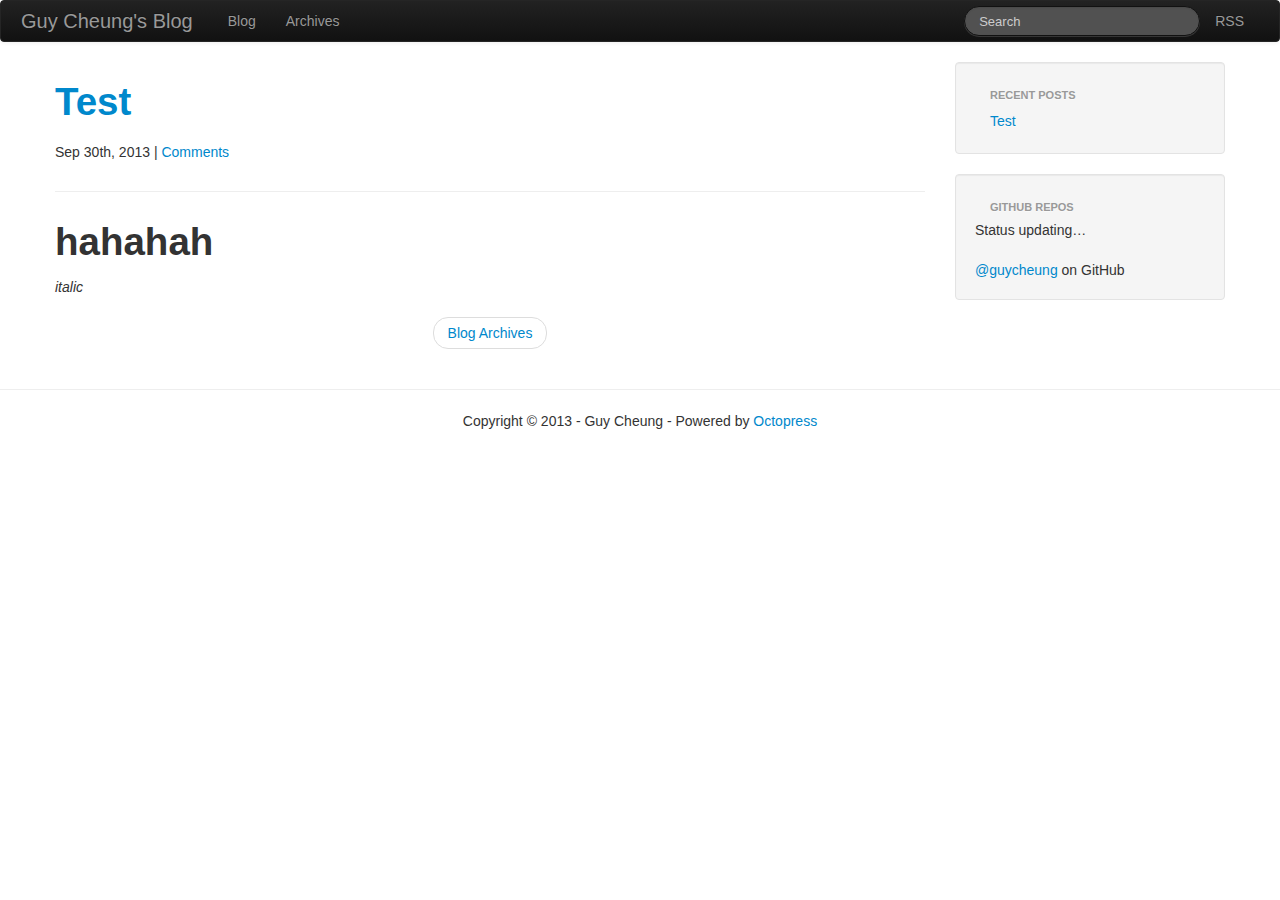
==== commit f0393985: "Site updated at 2013-09-30 13:11:55 UTC" ====
--- a/index.html
+++ b/index.html
@@ -97,7 +97,7 @@
       
   <header class="page-header">
     
-      <h1 class="entry-title"><a href="/blog/2013/09/30/test/">测试一下</a></h1>
+      <h1 class="entry-title"><a href="/blog/2013/09/30/test/">Test</a></h1>
     
     
       <p class="meta">
@@ -145,7 +145,7 @@
     <li class="nav-header">Recent Posts</li>
     
       <li class="post">
-        <a href="/blog/2013/09/30/test/">测试一下</a>
+        <a href="/blog/2013/09/30/test/">Test</a>
       </li>
     
   </ul>
@@ -191,7 +191,7 @@
   
 
 <script type="text/javascript">
-      var disqus_shortname = 'guycheung';
+      var disqus_shortname = 'guy_xtafcusqt';
       
         
         var disqus_script = 'count.js';
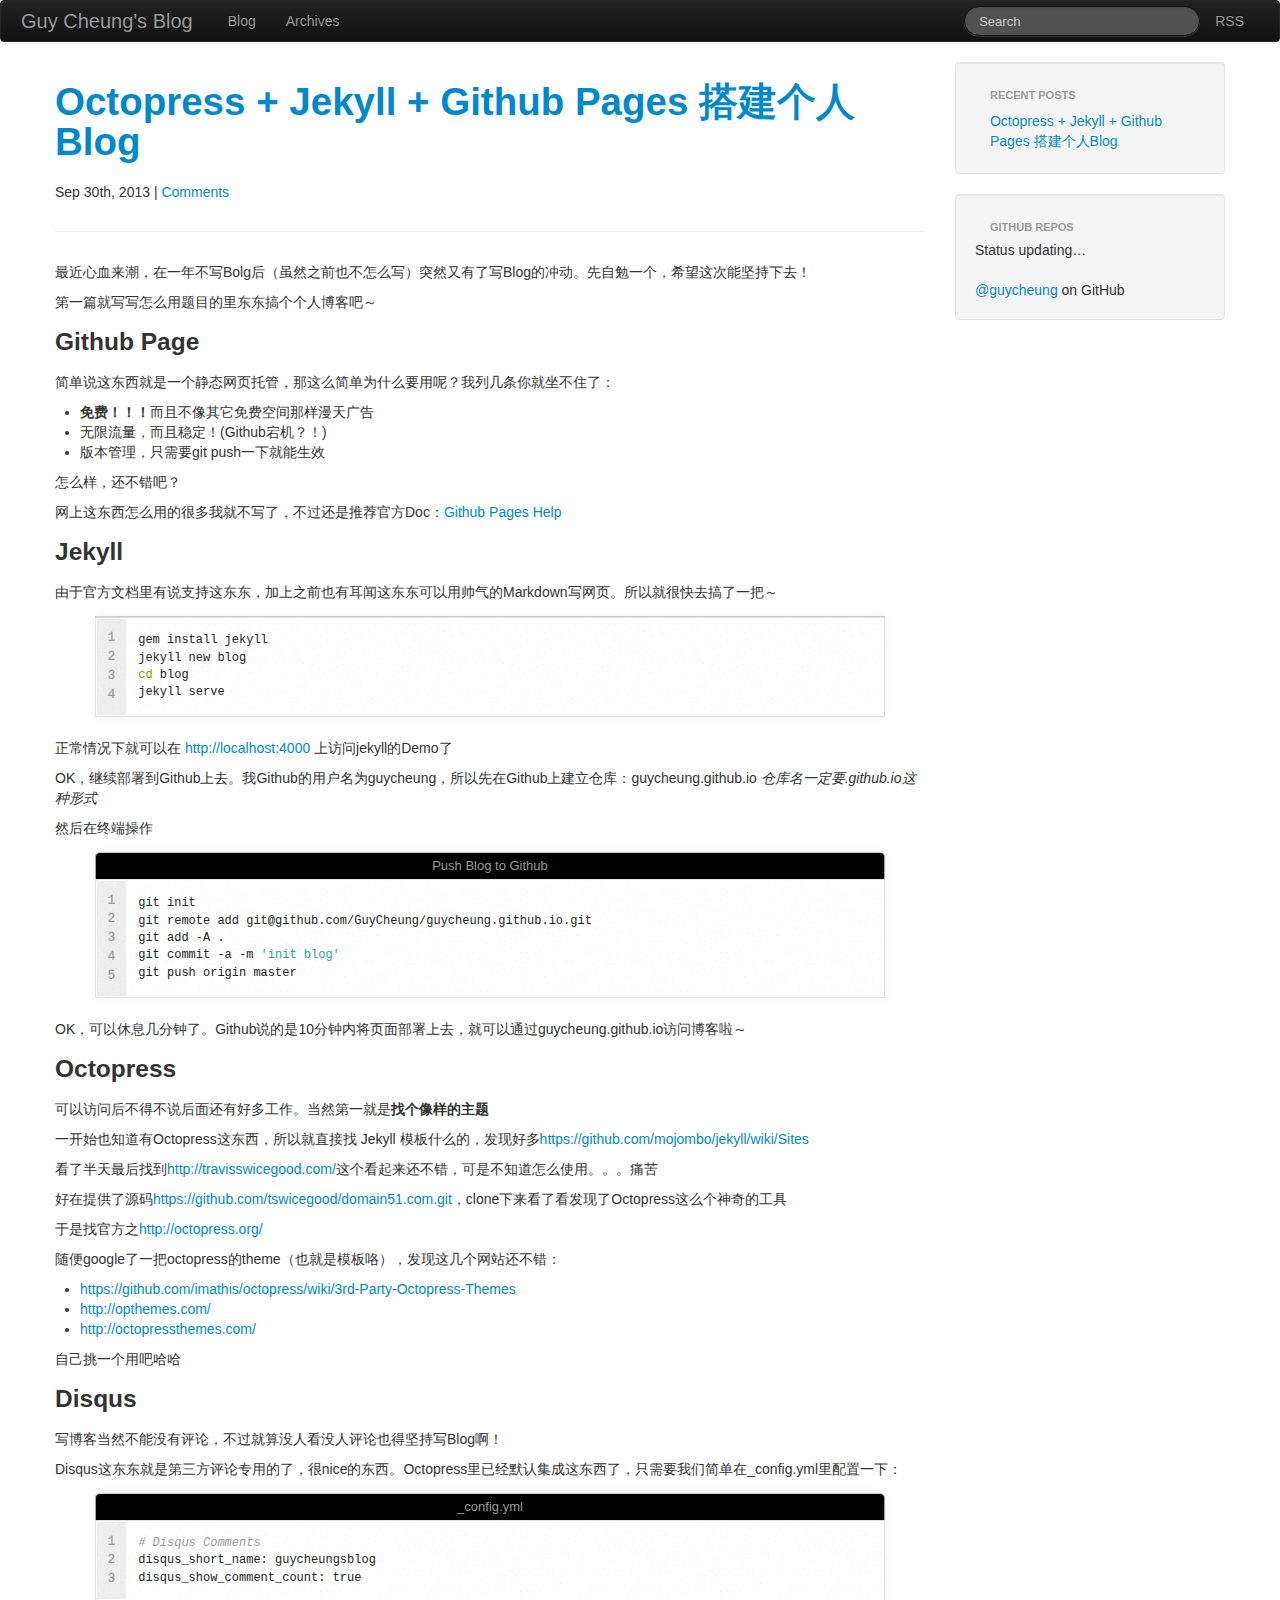
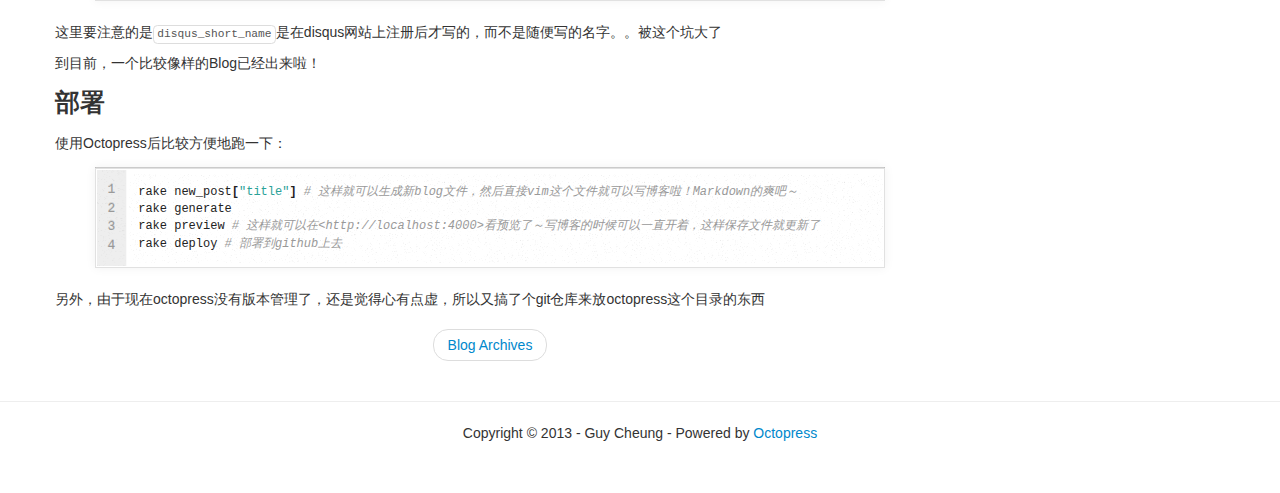
==== commit 235d954c: "Site updated at 2013-09-30 17:02:49 UTC" ====
--- a/index.html
+++ b/index.html
@@ -18,7 +18,7 @@
   <meta name="viewport" content="width=device-width, initial-scale=1">
 
   
-  <link rel="canonical" href="http://guycheung.github.io">
+  <link rel="canonical" href="http://guyzyl.com">
   <link href="/favicon.png" rel="icon">
   <link href="/stylesheets/bootstrap/bootstrap.css" media="screen, projection" rel="stylesheet" type="text/css">
   <link href="/stylesheets/bootstrap/responsive.css" media="screen, projection" rel="stylesheet" type="text/css">
@@ -47,6 +47,18 @@
   <link href="/atom.xml" rel="alternate" title="Guy Cheung's Blog" type="application/atom+xml">
   
   
+  <script type="text/javascript">
+    var _gaq = _gaq || [];
+    _gaq.push(['_setAccount', '44455939']);
+    _gaq.push(['_trackPageview']);
+
+    (function() {
+      var ga = document.createElement('script'); ga.type = 'text/javascript'; ga.async = true;
+      ga.src = ('https:' == document.location.protocol ? 'https://ssl' : 'http://www') + '.google-analytics.com/ga.js';
+      var s = document.getElementsByTagName('script')[0]; s.parentNode.insertBefore(ga, s);
+    })();
+  </script>
+
 
 </head>
 
@@ -77,7 +89,7 @@
         
           <form class="pull-right navbar-search" action="http://google.com/search" method="get">
             <fieldset role="search">
-              <input type="hidden" name="q" value="site:guycheung.github.io" />
+              <input type="hidden" name="q" value="site:guyzyl.com" />
               <input class="search-query" type="text" name="q" results="0" placeholder="Search"/>
             </fieldset>
           </form>
@@ -97,7 +109,7 @@
       
   <header class="page-header">
     
-      <h1 class="entry-title"><a href="/blog/2013/09/30/test/">Test</a></h1>
+      <h1 class="entry-title"><a href="/blog/2013/09/30/octopress-plus-jekyll-plus-github-pages/">Octopress + Jekyll + Github Pages 搭建个人Blog</a></h1>
     
     
       <p class="meta">
@@ -113,18 +125,129 @@
   
 
 
-<time datetime="2013-09-30T16:03:00+08:00" pubdate data-updated="true">Sep 30<span>th</span>, 2013</time>
-        
-         | <a href="/blog/2013/09/30/test/#disqus_thread">Comments</a>
+<time datetime="2013-09-30T22:33:00+08:00" pubdate data-updated="true">Sep 30<span>th</span>, 2013</time>
+        
+         | <a href="/blog/2013/09/30/octopress-plus-jekyll-plus-github-pages/#disqus_thread">Comments</a>
         
       </p>
     
   </header>
 
 
-  <div class="entry-content"><h1>hahahah</h1>
-
-<p><em>italic</em></p>
+  <div class="entry-content"><p>最近心血来潮，在一年不写Bolg后（虽然之前也不怎么写）突然又有了写Blog的冲动。先自勉一个，希望这次能坚持下去！</p>
+
+<p>第一篇就写写怎么用题目的里东东搞个个人博客吧～</p>
+
+<h3>Github Page</h3>
+
+<p>简单说这东西就是一个静态网页托管，那这么简单为什么要用呢？我列几条你就坐不住了：</p>
+
+<ul>
+<li><strong>免费！！！</strong>而且不像其它免费空间那样漫天广告</li>
+<li>无限流量，而且稳定！(Github宕机？！)</li>
+<li>版本管理，只需要git push一下就能生效</li>
+</ul>
+
+
+<p>怎么样，还不错吧？</p>
+
+<p>网上这东西怎么用的很多我就不写了，不过还是推荐官方Doc：<a href="https://help.github.com/categories/20/articles">Github Pages Help</a></p>
+
+<h3>Jekyll</h3>
+
+<p>由于官方文档里有说支持这东东，加上之前也有耳闻这东东可以用帅气的Markdown写网页。所以就很快去搞了一把～</p>
+
+<figure class='code'><figcaption><span></span></figcaption><div class="highlight"><table><tr><td class="gutter"><pre class="line-numbers"><span class='line-number'>1</span>
+<span class='line-number'>2</span>
+<span class='line-number'>3</span>
+<span class='line-number'>4</span>
+</pre></td><td class='code'><pre><code class='bash'><span class='line'>gem install jekyll
+</span><span class='line'>jekyll new blog
+</span><span class='line'><span class="nb">cd </span>blog
+</span><span class='line'>jekyll serve
+</span></code></pre></td></tr></table></div></figure>
+
+
+<p>正常情况下就可以在 <a href="http://localhost:4000">http://localhost:4000</a> 上访问jekyll的Demo了</p>
+
+<p>OK，继续部署到Github上去。我Github的用户名为guycheung，所以先在Github上建立仓库：guycheung.github.io
+<em>仓库名一定要<username>.github.io这种形式</em></p>
+
+<p>然后在终端操作</p>
+
+<figure class='code'><figcaption><span>Push Blog to Github</span></figcaption><div class="highlight"><table><tr><td class="gutter"><pre class="line-numbers"><span class='line-number'>1</span>
+<span class='line-number'>2</span>
+<span class='line-number'>3</span>
+<span class='line-number'>4</span>
+<span class='line-number'>5</span>
+</pre></td><td class='code'><pre><code class='bash'><span class='line'>git init
+</span><span class='line'>git remote add git@github.com/GuyCheung/guycheung.github.io.git
+</span><span class='line'>git add -A .
+</span><span class='line'>git commit -a -m <span class="s1">&#39;init blog&#39;</span>
+</span><span class='line'>git push origin master
+</span></code></pre></td></tr></table></div></figure>
+
+
+<p>OK，可以休息几分钟了。Github说的是10分钟内将页面部署上去，就可以通过guycheung.github.io访问博客啦～</p>
+
+<h3>Octopress</h3>
+
+<p>可以访问后不得不说后面还有好多工作。当然第一就是<strong>找个像样的主题</strong></p>
+
+<p>一开始也知道有Octopress这东西，所以就直接找 Jekyll 模板什么的，发现好多<a href="https://github.com/mojombo/jekyll/wiki/Sites">https://github.com/mojombo/jekyll/wiki/Sites</a></p>
+
+<p>看了半天最后找到<a href="http://travisswicegood.com/">http://travisswicegood.com/</a>这个看起来还不错，可是不知道怎么使用。。。痛苦</p>
+
+<p>好在提供了源码<a href="https://github.com/tswicegood/domain51.com.git">https://github.com/tswicegood/domain51.com.git</a>，clone下来看了看发现了Octopress这么个神奇的工具</p>
+
+<p>于是找官方之<a href="http://octopress.org/">http://octopress.org/</a></p>
+
+<p>随便google了一把octopress的theme（也就是模板咯），发现这几个网站还不错：</p>
+
+<ul>
+<li><a href="https://github.com/imathis/octopress/wiki/3rd-Party-Octopress-Themes">https://github.com/imathis/octopress/wiki/3rd-Party-Octopress-Themes</a></li>
+<li><a href="http://opthemes.com/">http://opthemes.com/</a></li>
+<li><a href="http://octopressthemes.com/">http://octopressthemes.com/</a></li>
+</ul>
+
+
+<p>自己挑一个用吧哈哈</p>
+
+<h3>Disqus</h3>
+
+<p>写博客当然不能没有评论，不过就算没人看没人评论也得坚持写Blog啊！</p>
+
+<p>Disqus这东东就是第三方评论专用的了，很nice的东西。Octopress里已经默认集成这东西了，只需要我们简单在_config.yml里配置一下：</p>
+
+<figure class='code'><figcaption><span>_config.yml</span></figcaption><div class="highlight"><table><tr><td class="gutter"><pre class="line-numbers"><span class='line-number'>1</span>
+<span class='line-number'>2</span>
+<span class='line-number'>3</span>
+</pre></td><td class='code'><pre><code class='yaml'><span class='line'><span class="c1"># Disqus Comments</span>
+</span><span class='line'><span class="l-Scalar-Plain">disqus_short_name</span><span class="p-Indicator">:</span> <span class="l-Scalar-Plain">guycheungsblog</span>
+</span><span class='line'><span class="l-Scalar-Plain">disqus_show_comment_count</span><span class="p-Indicator">:</span> <span class="l-Scalar-Plain">true</span>
+</span></code></pre></td></tr></table></div></figure>
+
+
+<p>这里要注意的是<code>disqus_short_name</code>是在disqus网站上注册后才写的，而不是随便写的名字。。被这个坑大了</p>
+
+<p>到目前，一个比较像样的Blog已经出来啦！</p>
+
+<h3>部署</h3>
+
+<p>使用Octopress后比较方便地跑一下：</p>
+
+<figure class='code'><figcaption><span></span></figcaption><div class="highlight"><table><tr><td class="gutter"><pre class="line-numbers"><span class='line-number'>1</span>
+<span class='line-number'>2</span>
+<span class='line-number'>3</span>
+<span class='line-number'>4</span>
+</pre></td><td class='code'><pre><code class='bash'><span class='line'>rake new_post<span class="o">[</span><span class="s2">&quot;title&quot;</span><span class="o">]</span> <span class="c"># 这样就可以生成新blog文件，然后直接vim这个文件就可以写博客啦！Markdown的爽吧～</span>
+</span><span class='line'>rake generate
+</span><span class='line'>rake preview <span class="c"># 这样就可以在&lt;http://localhost:4000&gt;看预览了～写博客的时候可以一直开着，这样保存文件就更新了</span>
+</span><span class='line'>rake deploy <span class="c"># 部署到github上去</span>
+</span></code></pre></td></tr></table></div></figure>
+
+
+<p>另外，由于现在octopress没有版本管理了，还是觉得心有点虚，所以又搞了个git仓库来放octopress这个目录的东西</p>
 </div>
   
   
@@ -145,7 +268,7 @@
     <li class="nav-header">Recent Posts</li>
     
       <li class="post">
-        <a href="/blog/2013/09/30/test/">Test</a>
+        <a href="/blog/2013/09/30/octopress-plus-jekyll-plus-github-pages/">Octopress + Jekyll + Github Pages 搭建个人Blog</a>
       </li>
     
   </ul>
@@ -191,7 +314,7 @@
   
 
 <script type="text/javascript">
-      var disqus_shortname = 'guy_xtafcusqt';
+      var disqus_shortname = 'guycheungsblog';
       
         
         var disqus_script = 'count.js';
